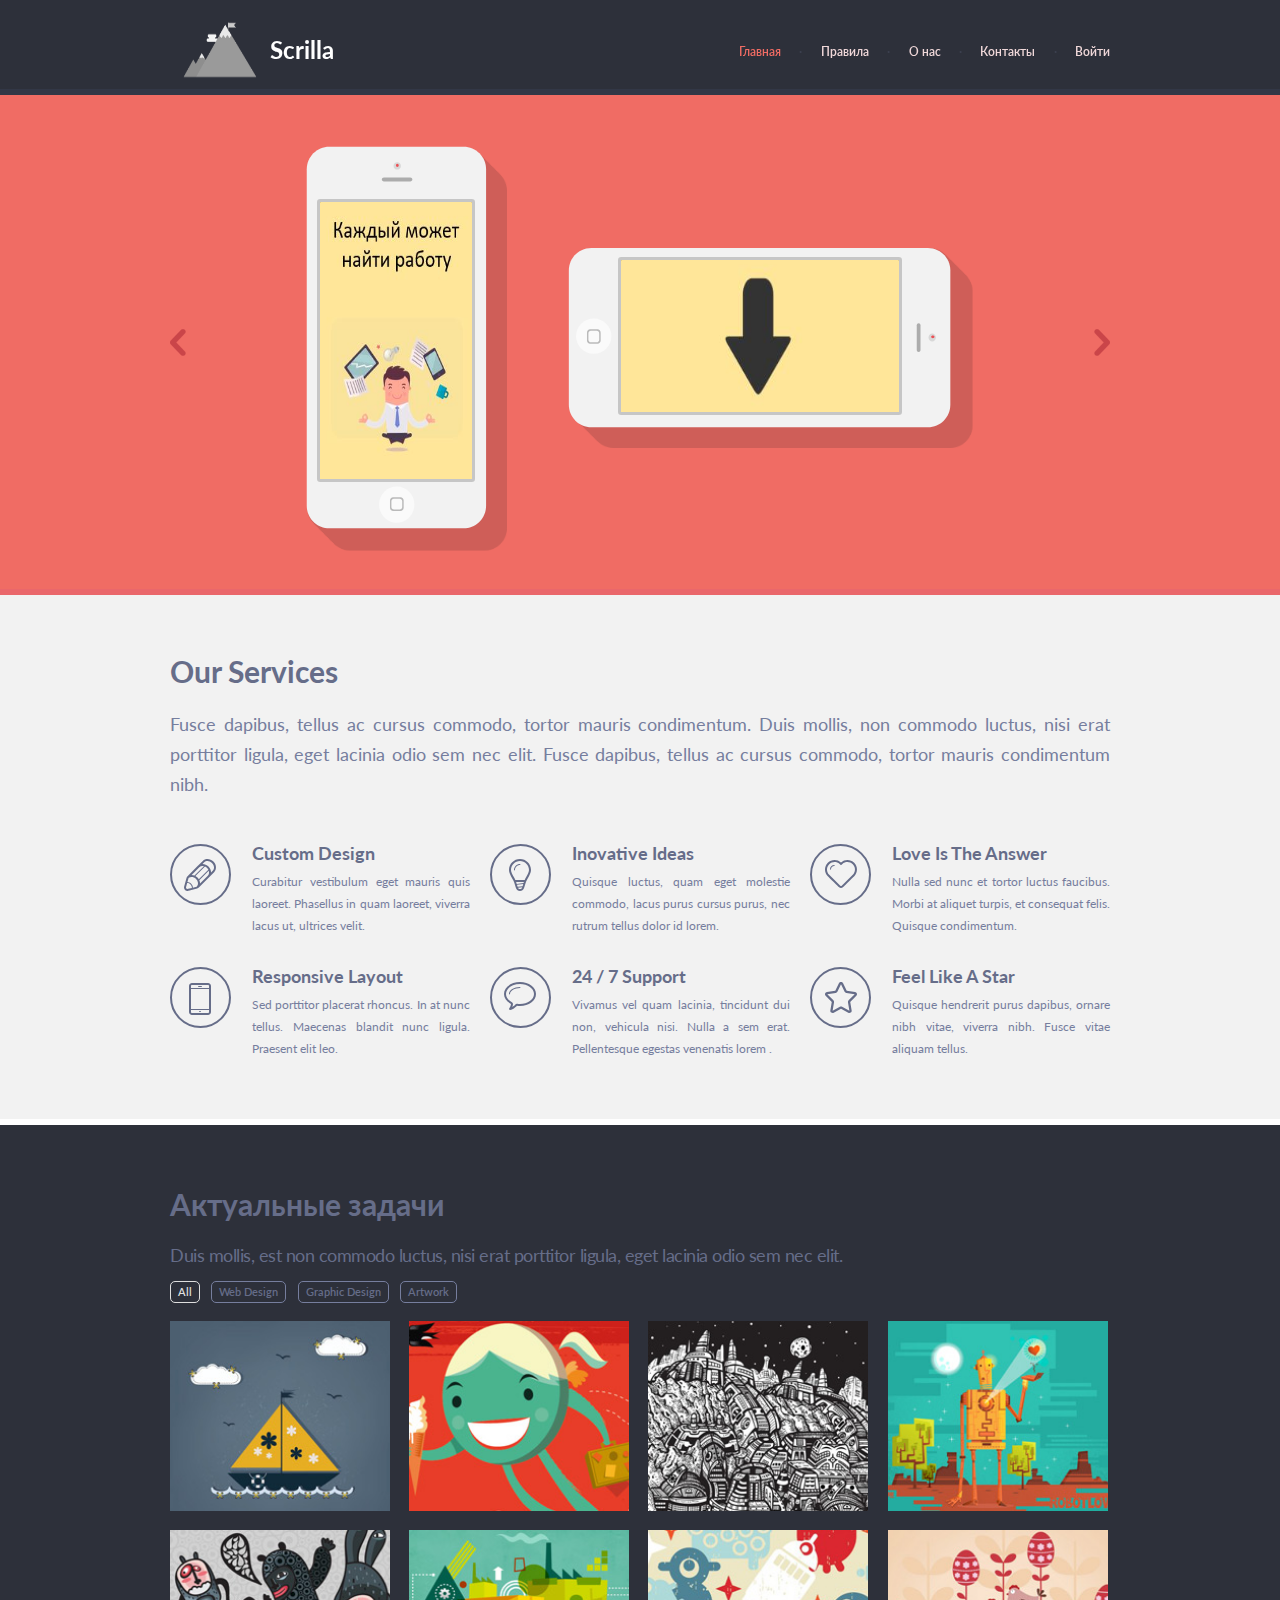
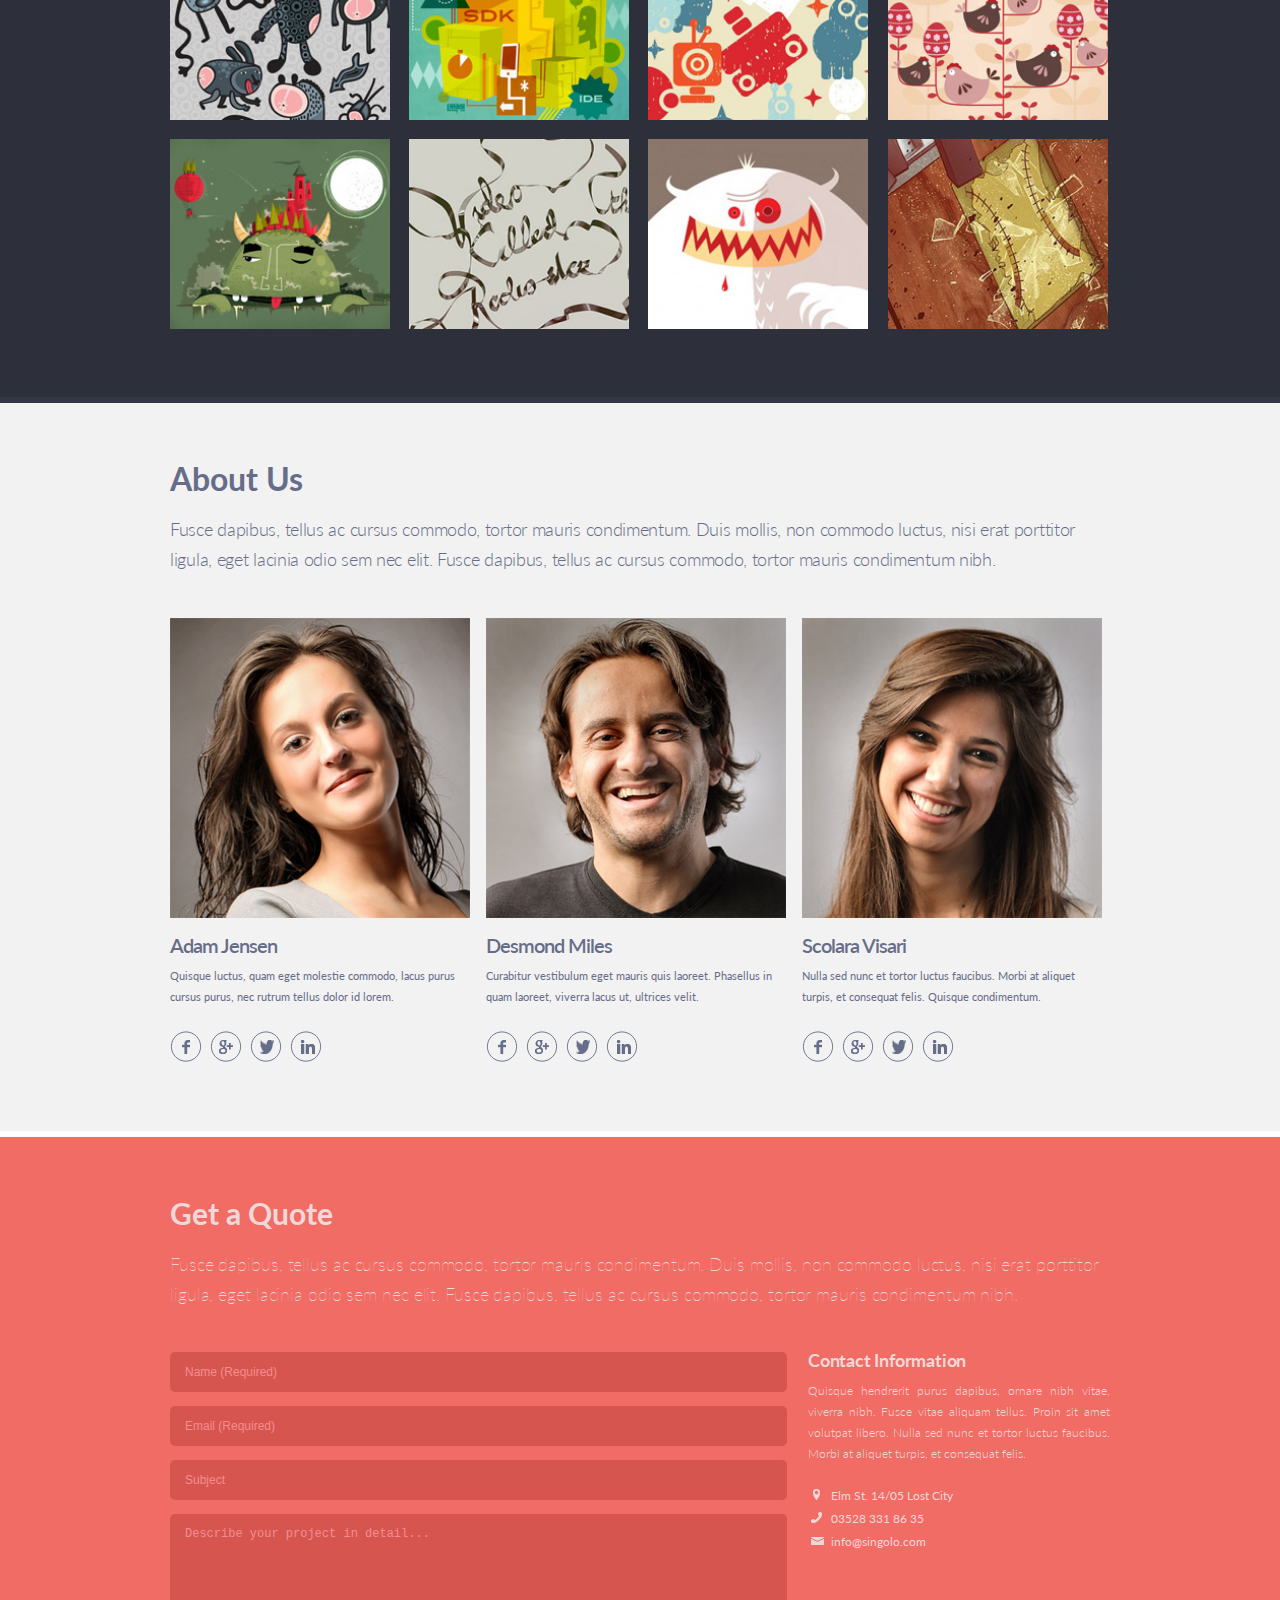
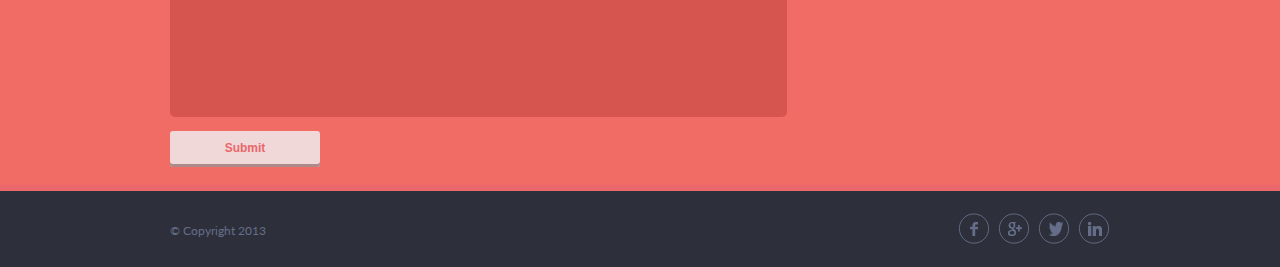
==== index.html @ ccbad665 "hooy" ====
<!DOCTYPE html>
<html lang="en">
<head>
    <meta charset="UTF-8">
    <meta name="viewport" content="width=device-width, initial-scale=1.0">
    <link rel="stylesheet" href="style.css">
    <title>Singolo</title>
</head>
<body>
    <header>
        <div class="content header">
            <div class="blur"></div>
            <button class="burger rotate"></button>
            <div class="header-elem left">
                <h1 class="h1"><img src="./assets/mountain.png" alt="mountain"><p>Scrilla</p></h1>
            </div>
            <nav id="nav" class="header-elem right">
                <a class="active hover" href="#home" title="home">Главная</a>
                <p class="dot">·</p><a class="hover" href="#services" title="services">Правила</a>
                <p class="dot">·</p><a class="hover" href="#portfolio" title="portfolio">О нас</a>
                <p class="dot">·</p><a class="hover" href="#about" title="about">Контакты</a>
                <p class="dot">·</p><a class="hover" href="#contact" title="contact">Войти</a>
            </nav>
        </div>
    </header>
    <main>
        <section class="mobiles" id="slider">
            <div id="home" class="flag_margin"></div>
            <div class="content mobiles-content"> 
                <img id="chev_l" class="chevs" src="assets/singolo1/chev_left.svg">
                <div id="slides">
                    <!-- <img src="assets/Slide-2.png" alt="slide_2" class="slide slide_2">  -->
                    <div class="slide slide_2 disable">
                        <div class="block_1">
                            <ul>
                                <li>Для тех, кто хочет быстро заработать в свободное время</li>
                                <li>Для тех, кто ищет любую возможность заработать</li>
                                <li>Для тех, кто готов выполнять простые задачи быстро и качественно</li>
                                <li> Для тех, кто хочет испытать различные профессии</li>   
                            </ul>
                            <img src="./assets/ispolintel.png" alt="ispolintel">
                        </div>
                        <div class="block_2">
                            <img src="./assets/ispolintel.png" alt="zadacha">
                            <ul>
                                <li>Для тех, кто хочет найти добросовестного помощника </li>
                                <li>Для тех, кто нуждается в квалифицированном специалисте </li>
                                <li>Для тех, кто хочет, чтобы было быстро и качественно </li>
                                <li>Для тех, кто просто решил немного полениться </li>
                            </ul>
                        </div>
                    </div>
                    <div class="slide slide_1 active_slide_l">
                        <div class="vertical">   
                            <img src="assets/singolo1/debilniki/vertical/Shadow.svg" alt="shadow" class="shadow_v">
                            <img src="assets/singolo1/debilniki/vertical/Base.svg" alt="base" class="base_v">
                            <img src="assets/singolo1/debilniki/cam/Outer Circle.svg" alt="cam_circle" class="cam_circle_v">
                            <img src="assets/singolo1/debilniki/cam/Red Dot.svg" alt="cam_dot" class="cam_dot_v">
                            <img src="assets/singolo1/debilniki/home_butt/Circle.svg" alt="home_circle" class="home_circle_v">
                            <img src="assets/singolo1/debilniki/home_butt/Square.svg" id="square_v" alt="home_square" class="home_square_v">
                            <img src="assets/singolo1/debilniki/vertical/Speaker.svg" alt="speaker" class="speaker_v">
                            <div class="screen_v">
                                <img src="assets/wallp_1.JPG" id="layer_v" alt="layer" class="layer_v">
                            </div> 
                        </div>
                        <div class="horizontal">
                            <img src="assets/singolo1/debilniki/horizontal/Shadow (1).svg" alt="shadow" class="shadow_h">
                            <img src="assets/singolo1/debilniki/horizontal/Base (1).svg" alt="base" class="base_h">
                            <img src="assets/singolo1/debilniki/cam/Outer Circle.svg" alt="cam_circle" class="cam_circle_h">
                            <img src="assets/singolo1/debilniki/cam/Red Dot.svg" alt="cam_dot" class="cam_dot_h">
                            <img src="assets/singolo1/debilniki/home_butt/Circle.svg" alt="home_circle" class="home_circle_h">
                            <img src="assets/singolo1/debilniki/home_butt/Square.svg" id="square_h" alt="home_square" class="home_square_h">
                            <img src="assets/singolo1/debilniki/horizontal/Speaker (1).svg" alt="speaker" class="speaker_h">
                            <div class="screen_h">
                                <img src="assets/wallp_2.JPG" id="layer_h" alt="layer" class="layer_h">
                            </div> 
                        </div>      
                    </div>
                </div>          
                <img id="chev_r" class="chevs" src="assets/singolo1/chev_right.svg">  
        </section>
        <section class="our_services">
            <div id="services" class="flag_margin flag_margin_services"></div>
            <div class="content our_services-content">
                <h2>Our Services</h2>
                <p class="our_services-text">Fusce dapibus, tellus ac cursus commodo, tortor mauris condimentum. Duis mollis, non commodo luctus, nisi erat porttitor ligula, eget lacinia odio sem nec elit. Fusce dapibus, tellus ac cursus commodo, tortor mauris condimentum nibh.</p>
                <div class="services">
                    <div class="services-element">
                        <div class="services--element-picture">
                            <img src="assets/singolo1/footer_elems/pen.svg" class="picture pen">
                            <img src="assets/singolo1/footer_elems/Ellipse.svg" class="ellipse_m">        
                        </div>
                        <div class="services--element-text">
                            <h3>Custom Design</h3>
                            <p>Curabitur vestibulum eget mauris quis laoreet. Phasellus in quam laoreet, viverra lacus ut, ultrices velit.</p>
                        </div>
                    </div>
                    <div class="services-element">
                        <div class="services--element-picture">
                            <img src="assets/singolo1/footer_elems/bulb.svg" class="picture bulb">
                            <img src="assets/singolo1/footer_elems/Ellipse.svg" class="ellipse_m">      
                        </div>
                        <div class="services--element-text">
                            <h3>Inovative Ideas</h3>
                            <p>Quisque luctus, quam eget molestie commodo, lacus purus cursus purus, nec rutrum tellus dolor id lorem.</p>
                        </div>
                    </div>
                    <div class="services-element">
                        <div class="services--element-picture">
                            <img src="assets/singolo1/footer_elems/heart.svg" class="picture heart"> 
                            <img src="assets/singolo1/footer_elems/Ellipse.svg" class="ellipse_m">      
                        </div>
                        <div class="services--element-text">
                            <h3>Love Is The Answer</h3>
                            <p>Nulla sed nunc et tortor luctus faucibus. Morbi at aliquet turpis, et consequat felis. Quisque condimentum.</p>
                        </div>
                    </div>
                    <div class="services-element">
                        <div class="services--element-picture">
                            <img src="assets/singolo1/footer_elems/phone.svg" class="picture phone">
                            <img src="assets/singolo1/footer_elems/Ellipse.svg" class="ellipse_m">  
                           
                        </div>
                        <div class="services--element-text">
                            <h3>Responsive Layout</h3>
                            <p>Sed porttitor placerat rhoncus. In at nunc tellus. Maecenas blandit nunc ligula. Praesent elit leo.</p>
                        </div>
                    </div>
                    <div class="services-element">
                        <div class="services--element-picture">
                            <img src="assets/singolo1/footer_elems/bubble.svg" class="picture bubble">
                            <img src="assets/singolo1/footer_elems/Ellipse.svg" class="ellipse_m">       
                        </div>
                        <div class="services--element-text">
                            <h3>24 / 7 Support</h3>
                            <p>Vivamus vel quam lacinia, tincidunt dui non, vehicula nisi. Nulla a sem erat. Pellentesque egestas venenatis lorem .</p>
                        </div>
                    </div>
                    <div class="services-element">
                        <div class="services--element-picture">
                            <img src="assets/singolo1/footer_elems/star.svg" class="picture star">
                            <img src="assets/singolo1//footer_elems/Ellipse.svg" class="ellipse_m">    
                        </div>
                        <div class="services--element-text">
                            <h3>Feel Like A Star</h3>
                            <p>Quisque hendrerit purus dapibus, ornare nibh vitae, viverra nibh. Fusce vitae aliquam tellus.</p>
                        </div>
                    </div>
                </div>
            </div>
        </section>
        <section class="portfolio">
            <div id="portfolio" class="flag_margin"></div>
            <div class="content portfolio-content">
                <h2>Актуальные задачи</h2>
                <p>Duis mollis, est non commodo luctus, nisi erat porttitor ligula, eget lacinia odio sem nec elit.</p>
                <nav id="portfolio_nav">
                    <p class=" nav_p portfolio_active">All</p>
                    <p>Web Design</p>
                    <p>Graphic Design</p>
                    <p>Artwork</p>
                </nav>
                <!-- OVER 100000000000000000000000 IQ MOVES -->
                <ul id="portfolio_pics"  class="portfolio-grid">    
                    <li class="pic_1" alt="1"></li>
                    <li class="pic_2" alt="2"></li>
                    <li class="pic_3" alt="3"></li>
                    <li class="pic_4" alt="4"></li>
                    <li class="pic_5" alt="5"></li>
                    <li class="pic_6" alt="6"></li>
                    <li class="pic_7" alt="7"></li>
                    <li class="pic_8" alt="8"></li>
                    <li class="pic_9" alt="9"></li>
                    <li class="pic_10" alt="10"></li>
                    <li class="pic_11" alt="11"></li>
                    <li class="pic_12" alt="12"></li>
                </ul> 
            </div>
        </section>
        <section class="about_us">
            <div id="about" class="flag_margin"></div>
            <div class="content about_us-content">
                <h2>About Us</h2>
                <p>Fusce dapibus, tellus ac cursus commodo, tortor mauris condimentum. Duis mollis, non commodo luctus, nisi erat porttitor ligula, eget lacinia odio sem nec elit. Fusce dapibus, tellus ac cursus commodo, tortor mauris condimentum nibh.</p>
                <div class="about_us-grid">
                    <div class="about_us--grid-element">
                        <img src="assets/singolo2/footer_pics/about_us_photos/1.png" alt="1">
                        <div class="about_us--text-element">
                            <h3>Adam Jensen</h3>
                            <p>Quisque luctus, quam eget molestie commodo, lacus purus cursus purus, nec rutrum tellus dolor id lorem.</p>
                            <div class="about_us--grid-icons">
                                <img src="assets/singolo2/footer_pics/about_us_icons/ellipse.svg" alt="ellipse" class="ellipse_as">
                                <img src="assets/singolo2/footer_pics/about_us_icons/facebook.png" alt="facebook" class="facebook_as">
        
                                <img src="assets/singolo2/footer_pics/about_us_icons/ellipse.svg" alt="ellipse" class="ellipse_as ellipse_2">
                                <img src="assets/singolo2/footer_pics/about_us_icons/google.png" alt="google" class="google_as"> 
        
                                <img src="assets/singolo2/footer_pics/about_us_icons/ellipse.svg" alt="ellipse" class="ellipse_as  ellipse_3">
                                <img src="assets/singolo2/footer_pics/about_us_icons/twitter.png" alt="twitter" class="twitter_as">
                                
                                <img src="assets/singolo2/footer_pics/about_us_icons/ellipse.svg" alt="ellipse" class="ellipse_as ellipse_4">
                                <img src="assets/singolo2/footer_pics/about_us_icons/linkedin.png" alt="linkedin" class="linkedin_as">
                            </div>
                        </div>   
                    </div>
                    <div class="about_us--grid-element">
                        <img src="assets/singolo2/footer_pics/about_us_photos/2.png" alt="2">
                        <div class="about_us--text-element">
                            <h3>Desmond Miles</h3>
                            <p>Curabitur vestibulum eget mauris quis laoreet. Phasellus in quam laoreet, viverra lacus ut, ultrices velit.</p>
                            <div class="about_us--grid-icons">
                                <img src="assets/singolo2/footer_pics/about_us_icons/ellipse.svg" alt="ellipse" class="ellipse_as">
                                <img src="assets/singolo2/footer_pics/about_us_icons/facebook.png" alt="facebook" class="facebook_as">
        
                                <img src="assets/singolo2/footer_pics/about_us_icons/ellipse.svg" alt="ellipse" class="ellipse_as ellipse_2">
                                <img src="assets/singolo2/footer_pics/about_us_icons/google.png" alt="google" class="google_as"> 
        
                                <img src="assets/singolo2/footer_pics/about_us_icons/ellipse.svg" alt="ellipse" class="ellipse_as  ellipse_3">
                                <img src="assets/singolo2/footer_pics/about_us_icons/twitter.png" alt="twitter" class="twitter_as">
                                
                                <img src="assets/singolo2/footer_pics/about_us_icons/ellipse.svg" alt="ellipse" class="ellipse_as ellipse_4">
                                <img src="assets/singolo2/footer_pics/about_us_icons/linkedin.png" alt="linkedin" class="linkedin_as">
                            </div> 
                        </div>    
                    </div>
                    <div class="about_us--grid-element">
                        <img src="assets/singolo2/footer_pics/about_us_photos/3.png" alt="3">
                        <div class="about_us--text-element">
                            <h3>Scolara Visari</h3>
                            <p>Nulla sed nunc et tortor luctus faucibus. Morbi at aliquet turpis, et consequat felis. Quisque condimentum.</p>
                            <div class="about_us--grid-icons">
                                <img src="assets/singolo2/footer_pics/about_us_icons/ellipse.svg" alt="ellipse" class="ellipse_as">
                                <img src="assets/singolo2/footer_pics/about_us_icons/facebook.png" alt="facebook" class="facebook_as">
        
                                <img src="assets/singolo2/footer_pics/about_us_icons/ellipse.svg" alt="ellipse" class="ellipse_as ellipse_2">
                                <img src="assets/singolo2/footer_pics/about_us_icons/google.png" alt="google" class="google_as"> 
        
                                <img src="assets/singolo2/footer_pics/about_us_icons/ellipse.svg" alt="ellipse" class="ellipse_as  ellipse_3">
                                <img src="assets/singolo2/footer_pics/about_us_icons/twitter.png" alt="twitter" class="twitter_as">
                                
                                <img src="assets/singolo2/footer_pics/about_us_icons/ellipse.svg" alt="ellipse" class="ellipse_as ellipse_4">
                                <img src="assets/singolo2/footer_pics/about_us_icons/linkedin.png" alt="linkedin" class="linkedin_as">
                            </div>    
                       </div>
                    </div>
                </div>
            </div>
        </section>
        <section class='quote'>
            <div id="contact" class="flag_margin"></div>
            <div class="content quote-form">
                <h2>Get a Quote</h2>
                <p>Fusce dapibus, tellus ac cursus commodo, tortor mauris condimentum. Duis mollis, non commodo luctus, nisi erat porttitor ligula, eget lacinia odio sem nec elit. Fusce dapibus, tellus ac cursus commodo, tortor mauris condimentum nibh.</p>
                <div class="quote--form-contact">
                    <form action="POST">
                        <input type="text" id="name" class="size form-element input name" name="name" placeholder="Name (Required)" required>
                        <input type="email" id="email" class=" size form-element input email" name="email" placeholder="Email (Required)" required>
                        <input type="text" id="subject" class="size form-element input" name="subject" placeholder="Subject">
                        <textarea id="describe" name="message" class=" size form-element textarea" placeholder="Describe your project in detail..." cols="30" rows="13"></textarea>
                        <input id="button" type="submit" class="form-element button" value="Submit">
                    </form>
                    <div class="contact">
                        <h3>Contact Information</h3>
                        <p>Quisque hendrerit purus dapibus, ornare nibh vitae, viverra nibh. Fusce vitae aliquam tellus. Proin sit amet volutpat libero. Nulla sed nunc et tortor luctus faucibus. Morbi at aliquet turpis, et consequat felis.</p>
                        <div class="location_q">
                            <img src="assets/singolo3/location.png" alt="location" class="ico-location">
                            <p>Elm St. 14/05 Lost City </p>
                        </div>
                         <div class="phone_q">
                            <img src="assets/singolo3/phone.png" alt="phone" class="ico-phone">
                            <a class="phone_q" href="tel:035283318635">03528 331 86 35</a>
                        </div>
                        <div class="mail_q">
                            <img src="assets/singolo3/mail.png" alt="mail" class="ico-mail">
                            <a class="mail_q" href="mailto:info@singolo.com">info@singolo.com</a>
                        </div>
                    </div>
                </div> 
            </div>
            <div id="message-block" class="hidden">
                <div id=message>
                    <p>The letter was sent</p>
                    <br>
                    <p class="left">Subject:<span id="subjectResult"></span></p>
                    <br>
                    <p class="left">Description:<span id="descriptionResult"></span></p>
                    <br>
                    <button id="close-button">OK</button>
                </div>
            </div>
        </section> 
    </main>
    <footer class="footer">
        <div class="content footer-icons">
            <p class="copyright">&copy; Copyright 2013</p>
            <div class="footer--icons-right">
                <img src="assets/singolo2/footer_pics/about_us_icons/ellipse.svg" alt="ellipse" class="ellipse">
                <img src="assets/singolo2/footer_pics/about_us_icons/facebook.png" alt="facebook" class="facebook">

                <img src="assets/singolo2/footer_pics/about_us_icons/ellipse.svg" alt="ellipse" class="ellipse ellipse_2">
                <img src="assets/singolo2/footer_pics/about_us_icons/google.png" alt="google" class="google"> 

                <img src="assets/singolo2/footer_pics/about_us_icons/ellipse.svg" alt="ellipse" class="ellipse  ellipse_3">
                <img src="assets/singolo2/footer_pics/about_us_icons/twitter.png" alt="twitter" class="twitter">
                
                <img src="assets/singolo2/footer_pics/about_us_icons/ellipse.svg" alt="ellipse" class="ellipse ellipse_4">
                <img src="assets/singolo2/footer_pics/about_us_icons/linkedin.png" alt="linkedin" class="linkedin">
            </div>
        </div>
    </footer>
    <script src="./script.js"></script>
</body>
</html>
---- style.css ----
/*
*** NEDED FONTS NOT FOUND ***
*** @import url(/assets/fonts/fonts.css);
***
*/

@import url("https://fonts.googleapis.com/css?family=Lato&display=swap");

html {
  font-family: "Lato", sans-serif;
  cursor: default;
  scroll-behavior: smooth;
  overflow-x: hidden;
}
body,
p,
main,
footer,
h1,
h2,
h3,
ul {
  padding: 0;
  margin: 0;
}
body {
  background-color: rgb(45, 48, 58);
}
.flag_margin {
  position: absolute;
  margin-top: -89px;
}
.flag_margin_services {
  position: absolute;
  margin-top: -155px;
}
/*
*
*** 1020 width - 40*2 paddings = 940 ***
************ 1020px block **************
*
*/

.content {
  width: 87.05vw;
  max-width: 940px;
  margin: 0 auto;
  padding: 0 40px 0 40px;
}

/*
*
*** SINGOLO 1 ***
*** HEADER ***
*
*/

header {
  width: 100vw;
  display: flex;
  height: 89px;
  background-color: rgba(45, 48, 58, 0.753);
  align-items: center;

  left: 50%;
  transform: translate(-50%);

  position: fixed;
  top: 0;
  z-index: 5;
  backdrop-filter: blur(5px);
}
.header {
  display: flex;
  justify-content: space-between;
}

.header-elem {
  display: inline-flex;
  color: #ffffff;
}
.after_singolo {
  color: #f06c64;
}
.left {
  z-index: 10;
}
.left > h1 {
  display: inline-flex;
  transition: margin-left 0.6s;
  font-size: 1.505rem;
  font-weight: 700;
}
.h1 > p {
  margin-top: 30px;
}
.h1 > img {
  width: 100px;
  height: 80px;
}
.right > a {
  padding: 0;
}
.right {
  font-size: 0.75rem;
  margin-top: 13px;
  width: 371px;
  font-weight: 600;
  display: flex;
  align-items: center;
  justify-content: space-between;
}
.hover:hover {
  color: #f06c64;
}
.active {
  color: #f06c64;
}

.dot {
  color: #3c404f;
}
#slides > .slide_2 {
  margin-top: -20vw;
  max-width: 840px;
  width: 55vw;
  display: inline-flex;
  align-items: center;
  justify-content: space-between;
}
.block_1 > img {
  border: 2px solid rgb(145, 145, 0);
  border-radius: 5px;
  z-index: 11111;
  cursor: pointer;
  margin-top: 20px;
  width: 15vw;
  height: 15vw;
}
.block_1 > ul > li {
  margin: 10px;
  font-size: 1vw;
  font-weight: 700;
}
.block_2 > ul > li {
  margin: 10px;
  font-size: 1vw;
  font-weight: 700;
}

.block_2 > img {
  border: 2px solid rgb(145, 145, 0);
  border-radius: 5px;
  z-index: 11111;
  cursor: pointer;
  margin-left: 11vw;
  width: 15vw;
  height: 15vw;
}
.block_1 > img:hover {
  opacity: 0.8;
}
.block_2 > img:hover {
  opacity: 0.8;
}
.block_1 > img:active {
  opacity: 0.65;
}
.block_2 > img:active {
  opacity: 0.65;
}
/*
*
*** SLIDER ***
*
*/
.slide_1 {
  display: inline-flex;
  justify-content: space-between;
  margin-top: 1.3vw;
}
.slide {
  opacity: 0;
}
#slides > .disable {
  display: none;
}
.slide > .horizontal {
  margin-top: 7.85vw;
}

.active_slide_l {
  opacity: 1;

  transition: 1.2s;
  animation: show 1s 1s;
  animation-fill-mode: forwards;

  animation: 0.5s left ease-in-out;
}
.active_slide_r {
  opacity: 1;

  transition: 1.2s;
  animation: show 1s 1s;
  animation-fill-mode: forwards;

  animation: 0.5s right ease-in-out;
}
@keyframes show {
  0% {
    opacity: 0;
  }
  100% {
    opacity: 1;
  }
}
@keyframes right {
  from {
    margin-left: -100vw;
  }
  to {
    margin-left: 0;
  }
}
@keyframes left {
  from {
    margin-left: 100vw;
  }
  to {
    margin-left: 0;
  }
}
/*
*
*** MOBILES ***
*
*/
.slide_2 {
  max-width: 1020px;
  margin-top: -1.5vw;

  left: 50%;
  transform: translate(-50%);

  height: 37vw;

  position: absolute;
}
.mobiles {
  overflow: hidden;
  margin-top: 89px;
  display: flex;
  height: 38.6vw;
  background-color: #f06c64;
  border-top: 6px solid #323746;
  border-bottom: 6px solid #ea676b;
}
.mobiles > .content {
  padding: 0 4vw 0 4vw;
}
.mobiles-content {
  display: flex;
  justify-content: space-between;
  align-items: center;
}
.chevs {
  z-index: 2;
}
.chevs:hover {
  filter: opacity(80%);
  cursor: pointer;
}
.vertical {
  position: relative;
  width: 20.565vw;
  height: 31.48vw;
}
.horizontal {
  position: relative;
  width: 31.48vw;
  height: 16.65vw;
}

.vertical > img {
  position: absolute;
}
.horizontal > img {
  position: absolute;
}
.none {
  transition: 0.5s;
  opacity: 0;
}
/*
*
*** VERTICAL MOBILE ELEMS ***
*
*/
.screen_v {
  background-color: black;
}
#square_v,
#square_h {
  cursor: pointer;
}
.shadow_v {
  width: 15.62vw;
  height: 31.5vw;
  z-index: 1;
}
.base_v {
  width: 14.2vw;
  height: 30vw;

  z-index: 2;
  overflow: hidden;

  margin-left: -2px;
  margin-top: -1px;
}
.layer_v {
  position: absolute;

  width: 22vw;
  height: 33vw;

  margin: -7.7vw 0 0 -5vw;
  transition: 0.5s;
}
.screen_v {
  z-index: 3;
  overflow: hidden;

  position: absolute;

  width: 11.9vw;
  height: 21.7vw;

  margin: 4vw 0 0 0.75vw;

  border: 0.25vw solid #c6c6c6;
  border-radius: 0.25vw;
}
.cam_circle_v {
  width: 0.8vw;
  height: 0.8vw;
  z-index: 3;
  margin: 1.05vw 0 0 6.65vw;
}
.cam_dot_v {
  width: 0.45vw;
  height: 0.45vw;
  z-index: 4;
  margin: 1.15vw 0 0 6.85vw;
}
.speaker_v {
  width: 4vw;
  height: 0.6vw;
  z-index: 3;
  margin: 2.2vw 0 0 5.1vw;
}
.home_circle_v {
  width: 3vw;
  height: 3vw;
  z-index: 3;
  margin: 26.4vw 0 0 5.55vw;
}
.home_square_v {
  width: 1.26vw;
  height: 1.26vw;
  z-index: 3;
  margin: 27.2vw 0 0 6.4vw;
}

/*
*
*** HORIZONTAL MOBILE ELEMS ***
*
*/
.screen_h {
  background-color: black;
}
.shadow_h {
  width: 31.5vw;
  height: 15.62vw;

  z-index: 1;
}
.base_h {
  width: 30vw;
  height: 14.2vw;

  z-index: 2;
  overflow: hidden;

  margin-left: -2px;
  margin-top: -1px;
}
.layer_h {
  width: 30vw;
  height: 18vw;

  position: absolute;
  margin: -3.3vw 0 0 -3.7vw;
  transition: 0.5s;
}
.screen_h {
  z-index: 3;
  overflow: hidden;
  position: absolute;

  width: 21.7vw;
  height: 11.9vw;

  margin: 0.7vw 0 0 3.75vw;

  border: 0.25vw solid #c6c6c6;
  border-radius: 0.25vw;
}
.cam_circle_h {
  width: 0.8vw;
  height: 0.8vw;
  z-index: 3;
  margin: 6.6vw 0 0 27.9vw;
}
.cam_dot_h {
  width: 0.45vw;
  height: 0.45vw;
  z-index: 4;
  margin: 6.7vw 0 0 28.1vw;
}
.speaker_h {
  z-index: 3;

  width: 0.5vw;
  height: 2.5vw;

  margin: 5.8vw 0 0 27vw;
}
.home_circle_h {
  width: 3vw;
  height: 3vw;
  z-index: 3;
  margin: 5.4vw 0 0 0.35vw;
}
.home_square_h {
  width: 1.26vw;
  height: 1.26vw;
  z-index: 3;
  margin: 6.3vw 0 0 1.23vw;
}
/*
*
*** OUR SERVICES ***
*
*/

.our_services {
  display: flex;

  min-height: 427px;
  background-color: #f2f2f2;
  border-bottom: 6px solid #ffffff;
  padding-top: 67px;
}
.our_services-text {
  color: #666d89;
  text-align: justify;
  font-size: 1.125rem;
  padding-top: 29px;
  line-height: 30px;
  color: #767e9e;
}

.our_services-content h2,
.our_services-content h3 {
  color: #666d89;
  font-weight: bold;
  font-size: 1.875rem;
  line-height: 18px;
}

/*
*
*** OUR SERVICES ***
*
*/

.services {
  display: grid;
  grid-template-columns: repeat(3, 320px);
  grid-template-rows: repeat(2, auto);
  margin: 45px 0 29px 0;
}

.services-element {
  display: inline-flex;
}
.picture {
  position: absolute;
  margin-top: 14px;
}
.services--element-text {
  margin: 0 20px 0 20px;
  text-align: left;
}
.services--element-text > h3 {
  font-size: 1.125rem;
}
.services--element-text > p {
  text-align: justify;
  font-size: 0.75rem;
  font-weight: 400;
  line-height: 22px;
  color: #767e9e;
  margin: 9px 0 30px 0;
}

/*
*
*** OUR SERVICES PICTURES CENTER ***
*
*/

.pen,
.heart,
.bubble,
.star {
  margin-left: 13px;
}
.bulb,
.phone {
  margin-left: 17px;
}
/*
*
*** SINGOLO 2 ***
*** PORTFOLIO ***
*
*/
.portfolio {
  display: flex;
  background-color: #2d303a;
  color: #666d89;
  border-bottom: 6px solid #323746;
}

.portfolio-content > h2 {
  font-size: 1.85rem;
  line-height: 1.125rem;
  font-weight: 700;

  margin-top: 71px;
}
.portfolio-content > p {
  letter-spacing: -0.5px;
  font-size: 1.135rem;
  margin-top: 30px;
}

.portfolio-content > nav {
  display: inline-flex;
  margin-top: 15px;
  width: 287px;
  justify-content: space-between;
}
.portfolio-content > nav > p {
  font-size: 0.7rem;
  font-weight: 600;
  line-height: 6px;

  padding: 7px;
  border: 1px solid #767e9e;
  border-radius: 5px;

  cursor: pointer;
}
.portfolio-content nav > p:hover {
  color: #dedede;
  border-color: #dedede;
}
.portfolio-content > nav > .portfolio_active {
  color: #dedede;
  border-color: #dedede;
}
.border_portfolio {
  outline: 5px solid #f06c64;
}
.portfolio_pics > li {
  cursor: pointer;
}
/*
*
*** OVER 1000000 IQ MOVES ***
*
*/
.portfolio-grid {
  margin-bottom: 5.3vw;
}
.portfolio-grid > li {
  list-style: none;

  max-width: 220px;
  max-height: 190px;

  background-size: cover;
}
.pic_1 {
  background-image: url(./assets/singolo2/header_pics/portfolio-1.jpg);
}
.pic_2 {
  background-image: url(./assets/singolo2/header_pics/portfolio-2.jpg);
}
.pic_3 {
  background-image: url(./assets/singolo2/header_pics/portfolio-3.jpg);
}
.pic_4 {
  background-image: url(./assets/singolo2/header_pics/portfolio-4.jpg);
}
.pic_5 {
  background-image: url(./assets/singolo2/header_pics/portfolio-5.jpg);
}
.pic_6 {
  background-image: url(./assets/singolo2/header_pics/portfolio-6.jpg);
}
.pic_7 {
  background-image: url(./assets/singolo2/header_pics/portfolio-7.jpg);
}
.pic_8 {
  background-image: url(./assets/singolo2/header_pics/portfolio-8.jpg);
}
.pic_9 {
  background-image: url(./assets/singolo2/header_pics/portfolio-9.jpg);
}
.pic_10 {
  background-image: url(./assets/singolo2/header_pics/portfolio-10.jpg);
}
.pic_11 {
  background-image: url(./assets/singolo2/header_pics/portfolio-11.jpg);
}
.pic_12 {
  background-image: url(./assets/singolo2/header_pics/portfolio-12.jpg);
}
/*
*
*** PORTFOLIO GRID ***
*
*/

.portfolio-grid {
  margin-top: 18px;

  display: grid;
  grid-template-columns: repeat(4, 220px);
  grid-template-rows: repeat(3, 190px);

  grid-gap: 1.5vw;
}
.portfolio-grid {
  cursor: pointer;
}
/*
*
*** ABOUT US ***
*
*/
.about_us {
  display: flex;
  border-bottom: 6px solid #ffffff;

  background-color: #f2f2f2;
  min-height: 728px;
  color: #666d89;
}
.about_us-content > h2 {
  font-size: 2rem;
  font-weight: 700;

  margin-top: 56px;
}
.about_us-content > p {
  font-size: 1.125rem;
  margin-top: 16px;
  line-height: 30px;
  letter-spacing: -0.3px;
  font-weight: 300;
}
/*
*
*** ABOUT US GRID ***
*
*/
.about_us-grid {
  max-width: 940px;
  display: grid;

  grid-template-columns: repeat(3, 300px);
  grid-column-gap: 16px;

  margin-top: 44px;
}
.about_us--grid-element > img {
  max-width: 300px;
  width: 27.6vw;
}
.about_us--text-element {
  max-width: 300px;
}
.about_us--text-element > h3 {
  font-size: 1.24rem;
  font-weight: 600;
  letter-spacing: -1px;
  margin-top: 12px;
}
.about_us--text-element > p {
  font-size: 0.7rem;
  font-weight: 400;
  line-height: 21px;

  margin-top: 8px;
}
.about_us--grid-icons {
  width: 153px;

  display: inline-flex;
  justify-content: space-between;

  margin-top: 24px;
}
.about_us--grid-icons > .ellipse_as:hover {
  opacity: 0.2;
  border-radius: 50%;
  background-color: #2d303a;
  filter: blur(5px);
}
/*
*
*** ABOUT US ICONS PADDINGS ***
*
*/
.facebook_as {
  padding: 9px 12px 9px 12px;
}
.google_as,
.linkedin_as {
  padding: 9px 8px 9px 8px;
}
.twitter_as {
  padding: 9px 10px 9px 10px;
}
/*
*
*** ABOUT US ELLiPSES **
*
*/
.ellipse_as {
  position: absolute;
  width: 32px;
  height: 32px;
}
.ellipse_2 {
  margin-left: 40px;
}
.ellipse_3 {
  margin-left: 80px;
}
.ellipse_4 {
  margin-left: 120px;
}

/*
*
*** QUOTE ***
*
*/

.quote {
  display: flex;

  background-color: #f06c64;
  height: 648px;

  border-bottom: 6px solid #ea676b;
}
.quote-form {
  margin-top: 19px;
}
.quote-form > h2 {
  margin: 39px 0 18px 0;

  font-size: 1.9rem;
  font-weight: bold;

  color: #f0d8d9;
}
.quote-form > p {
  letter-spacing: -0.1px;
  font: 100 18px/30px "Lato", "Arial", sans-serif;
  color: #f0d8d9;
}
.quote--form-contact {
  display: inline-flex;
  margin-top: 29px;
}
.form-element {
  display: block;
  margin-top: 14px;

  font-size: 0.75rem;
  padding-left: 15px;

  color: #f0d8d9;
  border: none;

  max-width: 600px;
  width: 83vw;
  border-radius: 5px;
  background-color: #d6564f;
}
::placeholder {
  color: #f48c8f;
}
.input {
  height: 38px;
}
input:focus:invalid,
input:focus:invalid {
  background-color: rgba(255, 0, 0, 0.1);
}
.textarea {
  padding-top: 13px;
  resize: none;
  height: 188px;
}
.button {
  cursor: pointer;
  text-align: center;
  font-weight: 700;
  color: #ea676b;
  text-decoration: none;
  padding: 0.8em 1em calc(0.8em + 3px);
  border-radius: 3px;
  background: rgb(240, 216, 217);
  box-shadow: 0 -3px rgb(173, 137, 138) inset;
  transition: 0.2s;

  width: 150px;
}
.button:hover {
  background: rgb(255, 243, 243);
}
.button:active {
  background: rgb(192, 192, 192);
}
.contact {
  margin: 11px 0 0 21px;
}
.contact > h3 {
  color: #f0d8d9;
  font-weight: bold;
  font-size: 1.125rem;
  letter-spacing: -0.2px;
}
.contact > p {
  margin: 9px 0 20px 0;

  color: #f0d8d9;
  font: 300 12px/21px "Lato", "Arial", sans-serif;

  text-align: justify;
}
.contact > div > * {
  display: inline-flex;
  line-height: 22px;
}
.contact > div > p,
a {
  text-decoration: none;
  padding-left: 23px;
  font-size: 0.75rem;
  color: #f0d8d9;
}
.contact > div > img {
  position: absolute;
}
.ico-location {
  margin: 5px 0 0 5px;
}
.ico-phone {
  margin: 5px 0 0 3px;
}
.ico-mail {
  margin: 7px 0 0 3px;
}
/*
*
*** FOOTER ***
*
*/
.footer {
  display: flex;

  background-color: #2d303a;
  height: 76px;
}
.footer-icons {
  align-items: center;
  display: inline-flex;
  justify-content: space-between;
}
.footer--icons-right {
  display: flex;
  width: 152px;
  justify-content: space-between;
}
.footer-icons > p {
  margin-top: 2px;
  color: #666d89;
  font-size: 0.75rem;
}
.footer-icons > .ellipse:hover {
  opacity: 0.2;
  border-radius: 50%;
  background-color: #2d303a;
  filter: blur(5px);
}
.ellipse {
  position: absolute;
  width: 32px;
  height: 32px;
}
.ellipse_2 {
  margin-left: 40px;
}
.ellipse_3 {
  margin-left: 80px;
}
.ellipse_4 {
  margin-left: 120px;
}
.facebook {
  padding: 9px 12px 9px 12px;
}
.google,
.linkedin {
  padding: 9px 8px 9px 0px;
}
.twitter {
  padding: 9px 7px 9px 0px;
}
.footer--icons-right > .ellipse:hover {
  opacity: 0.1;
  border-radius: 50%;
  background-color: #f0d8d9;
  filter: blur(4px);
}
/*
*
*** MODALS ***
*
*/

#message-block {
  display: flex;

  align-items: center;
  justify-content: center;

  z-index: 5;

  position: fixed;
  width: 100vw;
  height: 100vh;
  top: 0;
  left: 0;
  background: rgba(45, 48, 58, 0.4);
}
#message-block.hidden {
  display: none;
}
#message {
  position: absolute;

  border: 3px solid rgba(80, 96, 145, 0.7);
  border-radius: 5px;
  padding: 7px;

  background-color: rgb(255, 255, 255, 0.2);
  backdrop-filter: blur(7px);

  font-size: 1.3rem;
  color: white;

  text-align: center;
  text-overflow: ellipsis;
}
#message > .left {
  text-align: left;
}
.burger {
  display: none;
  z-index: 10;
  margin-left: -20px;
  top: 50%;
  background-color: transparent;
  width: 20px;
  height: 25px;
  background-image: url(assets/Burger-menu-icon.png);
  outline: none;
  border: none;
  background-size: cover;
  position: absolute;
  transform: rotate(90deg) translate(-50%);
  transition: transform 0.6s;
}
.rotate {
  transform: translate(0, -40%);
}
.blur {
  display: none;
  z-index: 9;
  position: absolute;
  height: 100vh;
  width: 100vw;
  background: rgba(45, 48, 58, 0.4);
}
.to_left {
  margin-left: -120px;
}
.to_right {
  background: #2d303a;
  box-shadow: 0px -40px 20px rgba(0, 0, 0, 0.4);
  margin-top: 0;
  top: 0;
  left: 0;
  width: 75%;
  margin-left: -2vw;
}
.to_right > a {
  position: absolute;
  top: 30%;
  left: 20%;
  z-index: 10;
  font-size: 24px;
}
.to_right > .services {
  margin-top: 40px;
}
.to_right > .portfolio {
  text-decoration: none;
  margin-top: 80px;
}
.to_right > .about {
  margin-top: 120px;
}
.to_right > .contact {
  margin-left: 0;
  margin-top: 160px;
}
.to_right > .dot {
  display: none;
}
.nav_transform {
  height: 100vh;
  position: absolute;
}
/*
*
*** media ***
*
*/
@media (max-width: 980px) {
  .about_us-grid {
    grid-template-columns: repeat(3, 27.8vw);
  }
  .services {
    grid-template-columns: repeat(2, 43.5vw);
    grid-template-rows: repeat(3, auto);
  }
  .portfolio-grid {
    grid-gap: 3vw;
    grid-template-columns: repeat(3, calc(81vw / 3));
    grid-template-rows: repeat(4, calc(93vw / 4));
  }
  .portfolio-grid > li {
    width: 27vw;
    height: 23vw;
  }
  .quote--form-contact {
    display: block;
  }
  .quote {
    height: 850px;
  }
  .quote--form-contact > div {
    margin-left: 0;
  }
}
@media (max-width: 768px) {
  .mobiles {
    min-height: 448px;
  }
  #slides {
    transform: scale(1.45);
  }
}
@media (max-width: 660px) {
  .right {
    display: none;
  }
  .contact {
    width: 80vw;
  }
  .form-element {
    width: 76vw;
  }
  .quote {
    height: 920px;
  }
  .services {
    grid-template-columns: repeat(1, 74.5vw);
    grid-template-rows: repeat(6, auto);
  }
  .about_us-grid {
    grid-template-columns: repeat(1, 77.8vw);
    margin-bottom: 20px;
  }
  .about_us--grid-element {
    margin-bottom: 15px;
  }
  .about_us--grid-element > img {
    max-width: 86.8vw;
    width: 78.8vw;
  }
  .mobiles {
    min-height: 358px;
  }
  #slides {
    transform: scale(1.25);
  }
  .left > h1 {
    font-size: 1.2rem;
  }
  .burger {
    display: block;
  }
  .left {
    position: absolute;

    left: 50%;
    top: 50%;

    transform: translate(-50%, -50%);
  }
  .portfolio-grid {
    grid-gap: 3vw;
    grid-template-columns: repeat(2, calc(78vw / 2));
    grid-template-rows: repeat(4, calc(136vw / 4));
  }
  .portfolio-grid > li {
    width: 38.5vw;
    height: 34vw;
  }
}
@media (max-width: 550px) {
  .form-element {
    width: 75vw;
  }
  .quote {
    height: 1020px;
  }
  .portfolio-grid {
    grid-gap: 3vw;
    grid-template-columns: repeat(2, calc(73.8vw / 2));
    grid-template-rows: repeat(4, calc(132vw / 4));
  }
  .portfolio-grid > li {
    width: 38vw;
    height: 34vw;
  }
  .mobiles {
    min-height: 220px;
  }
  .screen_v {
    margin: 4vw 0 0 0.5vw;
  }
  .screen_h {
    margin: 0.65vw 0 0 3.75vw;
  }
  .quote > .content {
    width: 78.5vw;
  }
}
@media (max-width: 370px) {
  .about_us-grid {
    grid-template-columns: repeat(1, 83vw);
    margin-bottom: 20px;
  }
  .about_us--grid-element > img {
    max-width: 86.8vw;
    width: 84vw;
  }
  .quote > .content {
    width: 80.7vw;
  }
  .form-element {
    width: 76vw;
  }
  #button {
    width: 80.5vw;
  }
  .content {
    padding: 0 30px 0 30px;
  }
  .portfolio-content > nav {
    margin-left: -14px;
    transform: scale(0.9);
  }
  .portfolio-grid {
    grid-gap: 3vw;
    grid-template-columns: repeat(2, calc(80vw / 2));
    grid-template-rows: repeat(4, calc(132vw / 4));
  }
  .portfolio-grid > li {
    width: 41vw;
    height: 33vw;
  }
  .screen_v {
    margin: 4vw 0 0 0.45vw;
  }
  .screen_h {
    margin: 0.6 0 0 3.75vw;
  }
  .copyright {
    display: none;
  }
  .footer--icons-right {
    position: absolute;
    left: 50%;
    transform: translate(-50%);
  }
}
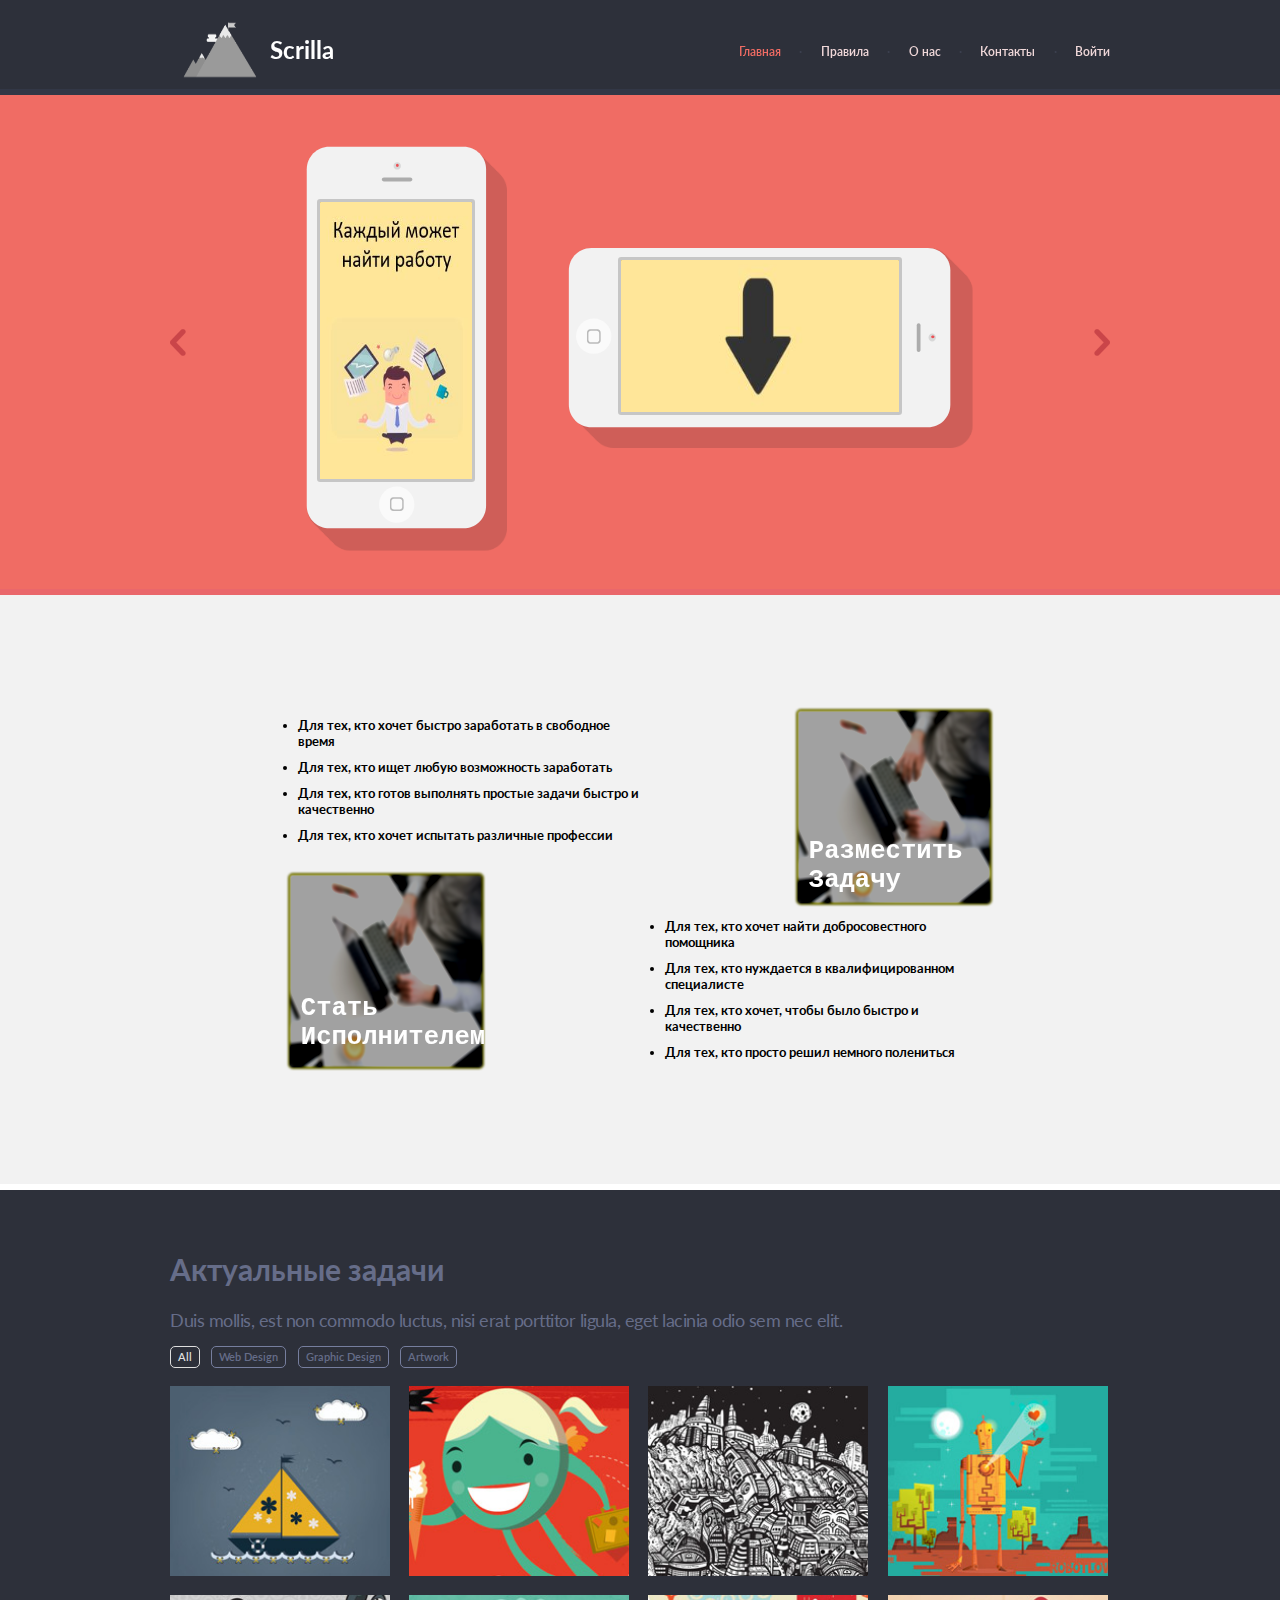
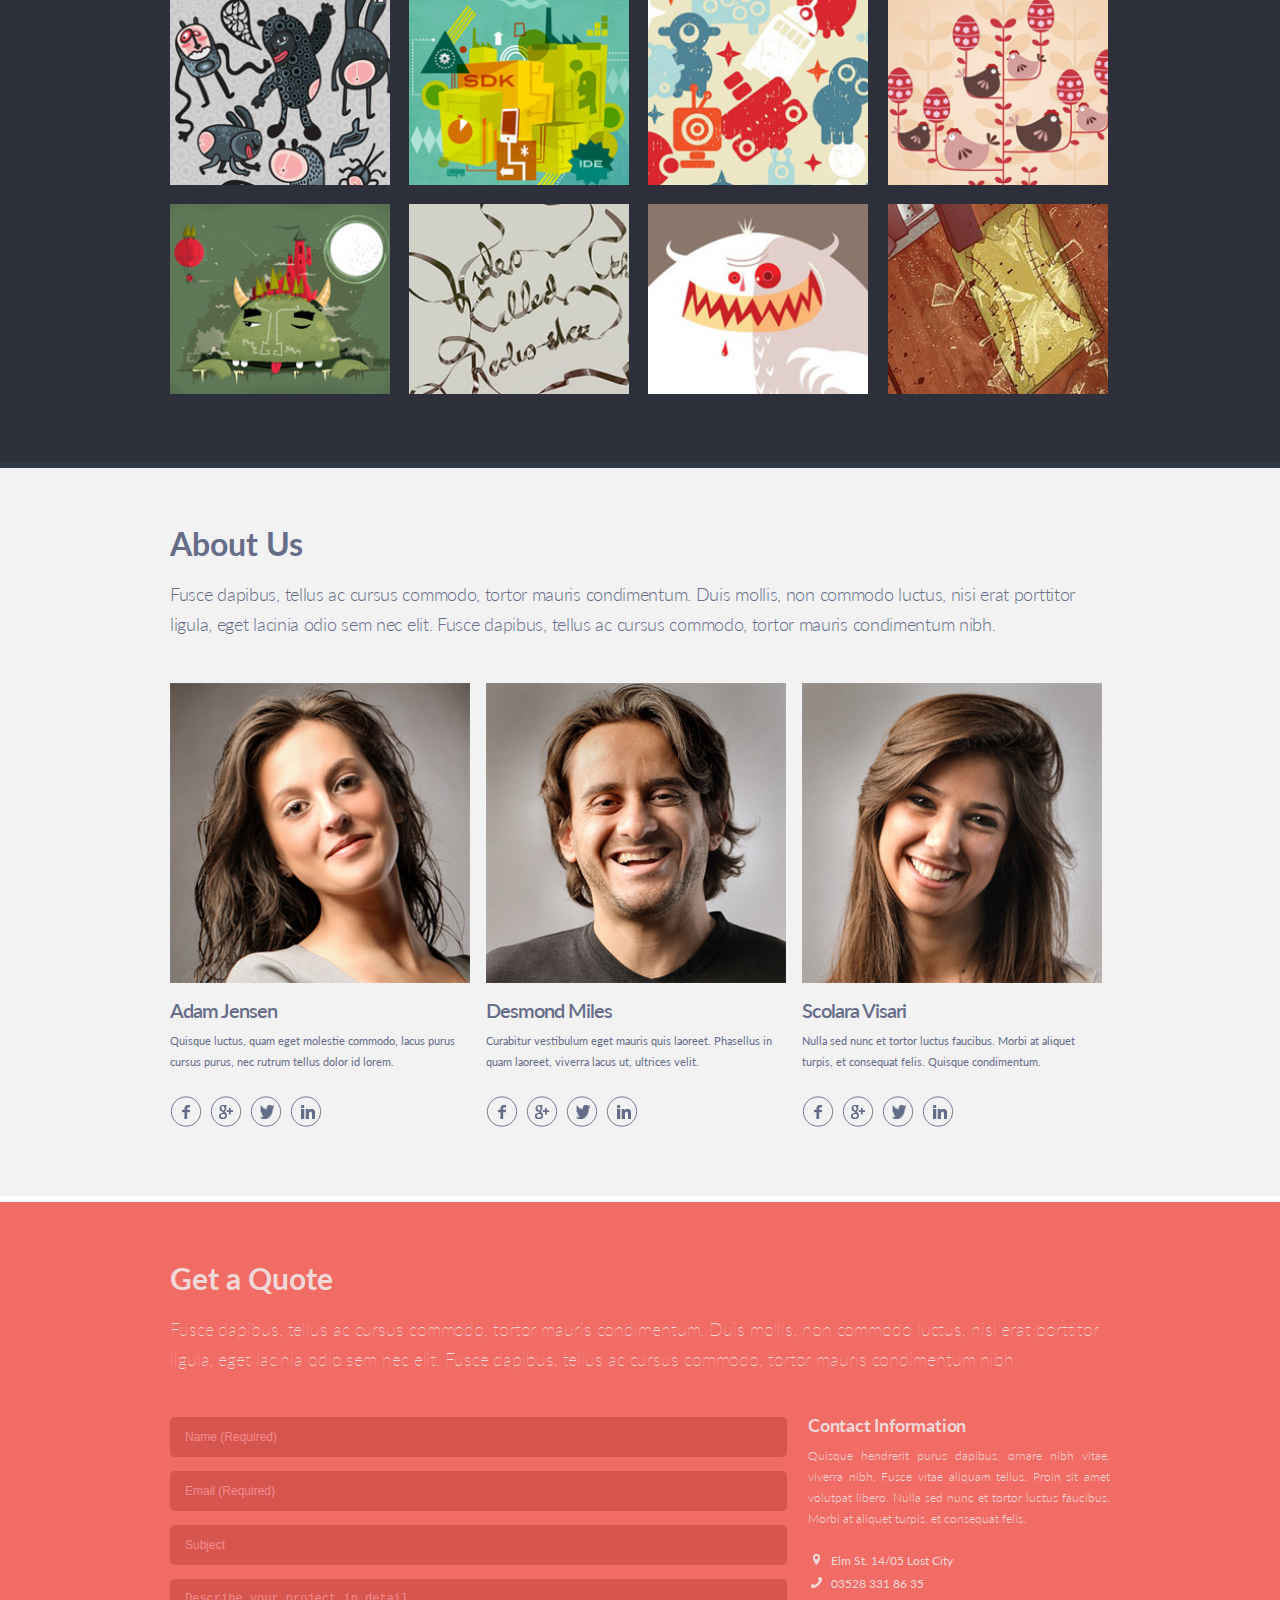
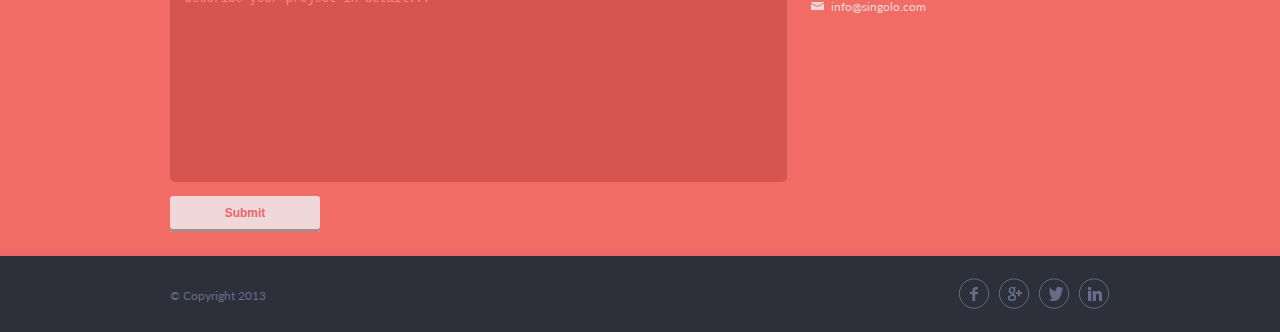
==== commit e9d99b36: "feat: add support pic replace slides" ====
--- a/index.html
+++ b/index.html
@@ -31,24 +31,8 @@
                 <div id="slides">
                     <!-- <img src="assets/Slide-2.png" alt="slide_2" class="slide slide_2">  -->
                     <div class="slide slide_2 disable">
-                        <div class="block_1">
-                            <ul>
-                                <li>Для тех, кто хочет быстро заработать в свободное время</li>
-                                <li>Для тех, кто ищет любую возможность заработать</li>
-                                <li>Для тех, кто готов выполнять простые задачи быстро и качественно</li>
-                                <li> Для тех, кто хочет испытать различные профессии</li>   
-                            </ul>
-                            <img src="./assets/ispolintel.png" alt="ispolintel">
-                        </div>
-                        <div class="block_2">
-                            <img src="./assets/ispolintel.png" alt="zadacha">
-                            <ul>
-                                <li>Для тех, кто хочет найти добросовестного помощника </li>
-                                <li>Для тех, кто нуждается в квалифицированном специалисте </li>
-                                <li>Для тех, кто хочет, чтобы было быстро и качественно </li>
-                                <li>Для тех, кто просто решил немного полениться </li>
-                            </ul>
-                        </div>
+                        <p>"Мы – сервис, который размещает повседневные, бытовые задачи такого рода, как доставка, уборка, тем самым предлагая возможность простого и удобного заработка для каждого старше 16 лет "</p>
+                        <img src="./assets/best-support.png" alt="support">
                     </div>
                     <div class="slide slide_1 active_slide_l">
                         <div class="vertical">   
@@ -82,70 +66,27 @@
         <section class="our_services">
             <div id="services" class="flag_margin flag_margin_services"></div>
             <div class="content our_services-content">
-                <h2>Our Services</h2>
-                <p class="our_services-text">Fusce dapibus, tellus ac cursus commodo, tortor mauris condimentum. Duis mollis, non commodo luctus, nisi erat porttitor ligula, eget lacinia odio sem nec elit. Fusce dapibus, tellus ac cursus commodo, tortor mauris condimentum nibh.</p>
-                <div class="services">
-                    <div class="services-element">
-                        <div class="services--element-picture">
-                            <img src="assets/singolo1/footer_elems/pen.svg" class="picture pen">
-                            <img src="assets/singolo1/footer_elems/Ellipse.svg" class="ellipse_m">        
-                        </div>
-                        <div class="services--element-text">
-                            <h3>Custom Design</h3>
-                            <p>Curabitur vestibulum eget mauris quis laoreet. Phasellus in quam laoreet, viverra lacus ut, ultrices velit.</p>
-                        </div>
-                    </div>
-                    <div class="services-element">
-                        <div class="services--element-picture">
-                            <img src="assets/singolo1/footer_elems/bulb.svg" class="picture bulb">
-                            <img src="assets/singolo1/footer_elems/Ellipse.svg" class="ellipse_m">      
-                        </div>
-                        <div class="services--element-text">
-                            <h3>Inovative Ideas</h3>
-                            <p>Quisque luctus, quam eget molestie commodo, lacus purus cursus purus, nec rutrum tellus dolor id lorem.</p>
-                        </div>
-                    </div>
-                    <div class="services-element">
-                        <div class="services--element-picture">
-                            <img src="assets/singolo1/footer_elems/heart.svg" class="picture heart"> 
-                            <img src="assets/singolo1/footer_elems/Ellipse.svg" class="ellipse_m">      
-                        </div>
-                        <div class="services--element-text">
-                            <h3>Love Is The Answer</h3>
-                            <p>Nulla sed nunc et tortor luctus faucibus. Morbi at aliquet turpis, et consequat felis. Quisque condimentum.</p>
-                        </div>
-                    </div>
-                    <div class="services-element">
-                        <div class="services--element-picture">
-                            <img src="assets/singolo1/footer_elems/phone.svg" class="picture phone">
-                            <img src="assets/singolo1/footer_elems/Ellipse.svg" class="ellipse_m">  
-                           
-                        </div>
-                        <div class="services--element-text">
-                            <h3>Responsive Layout</h3>
-                            <p>Sed porttitor placerat rhoncus. In at nunc tellus. Maecenas blandit nunc ligula. Praesent elit leo.</p>
-                        </div>
-                    </div>
-                    <div class="services-element">
-                        <div class="services--element-picture">
-                            <img src="assets/singolo1/footer_elems/bubble.svg" class="picture bubble">
-                            <img src="assets/singolo1/footer_elems/Ellipse.svg" class="ellipse_m">       
-                        </div>
-                        <div class="services--element-text">
-                            <h3>24 / 7 Support</h3>
-                            <p>Vivamus vel quam lacinia, tincidunt dui non, vehicula nisi. Nulla a sem erat. Pellentesque egestas venenatis lorem .</p>
-                        </div>
-                    </div>
-                    <div class="services-element">
-                        <div class="services--element-picture">
-                            <img src="assets/singolo1/footer_elems/star.svg" class="picture star">
-                            <img src="assets/singolo1//footer_elems/Ellipse.svg" class="ellipse_m">    
-                        </div>
-                        <div class="services--element-text">
-                            <h3>Feel Like A Star</h3>
-                            <p>Quisque hendrerit purus dapibus, ornare nibh vitae, viverra nibh. Fusce vitae aliquam tellus.</p>
-                        </div>
-                    </div>
+                <div class="block_1">
+                    <ul>
+                        <li>Для тех, кто хочет быстро заработать в свободное время</li>
+                        <li>Для тех, кто ищет любую возможность заработать</li>
+                        <li>Для тех, кто готов выполнять простые задачи быстро и качественно</li>
+                        <li> Для тех, кто хочет испытать различные профессии</li>   
+                    </ul>
+                    <pre>Стать
+Исполнителем</pre>
+                    <img src="./assets/ispolintel.png" alt="ispolintel">
+                </div>
+                <div class="block_2">
+                    <pre>Разместить
+Задачу</pre>
+                    <img src="./assets/ispolintel.png" alt="zadacha">
+                    <ul>
+                        <li>Для тех, кто хочет найти добросовестного помощника </li>
+                        <li>Для тех, кто нуждается в квалифицированном специалисте </li>
+                        <li>Для тех, кто хочет, чтобы было быстро и качественно </li>
+                        <li>Для тех, кто просто решил немного полениться </li>
+                    </ul>
                 </div>
             </div>
         </section>
--- a/style.css
+++ b/style.css
@@ -32,7 +32,7 @@
 }
 .flag_margin_services {
   position: absolute;
-  margin-top: -155px;
+  margin-top: -88px;
 }
 /*
 *
@@ -129,6 +129,7 @@
   justify-content: space-between;
 }
 .block_1 > img {
+  filter: blur(1px) contrast(175%) brightness(63%);
   border: 2px solid rgb(145, 145, 0);
   border-radius: 5px;
   z-index: 11111;
@@ -147,8 +148,24 @@
   font-size: 1vw;
   font-weight: 700;
 }
-
+.block_1 > pre {
+  z-index: 5;
+  margin: 11vw 0 0 1vw;
+  position: absolute;
+  color: white;
+  font-weight: 700;
+  font-size: 2vw;
+}
+.block_2 > pre {
+  z-index: 5;
+  margin: 10vw 0 0 12vw;
+  position: absolute;
+  color: white;
+  font-weight: 700;
+  font-size: 2vw;
+}
 .block_2 > img {
+  filter: blur(1px) contrast(175%) brightness(63%);
   border: 2px solid rgb(145, 145, 0);
   border-radius: 5px;
   z-index: 11111;
@@ -246,6 +263,14 @@
   height: 37vw;
 
   position: absolute;
+}
+.slide_2 > img {
+  width: 30vw;
+}
+.slide_2 > p {
+  color: white;
+  font-weight: 500;
+  font-size: 1.8vw;
 }
 .mobiles {
   overflow: hidden;
@@ -458,11 +483,10 @@
 
 .our_services {
   display: flex;
-
-  min-height: 427px;
+  height: 46vw;
+  max-height: 640px;
   background-color: #f2f2f2;
   border-bottom: 6px solid #ffffff;
-  padding-top: 67px;
 }
 .our_services-text {
   color: #666d89;
@@ -472,7 +496,15 @@
   line-height: 30px;
   color: #767e9e;
 }
-
+.our_services-content {
+  padding-top: 20vw;
+  margin-top: -20vw;
+  max-width: 840px;
+  width: 55vw;
+  display: inline-flex;
+  align-items: center;
+  justify-content: space-between;
+}
 .our_services-content h2,
 .our_services-content h3 {
   color: #666d89;
@@ -1193,6 +1225,9 @@
   }
 }
 @media (max-width: 370px) {
+  .our_services-content {
+    margin-top: -2vw;
+  }
   .about_us-grid {
     grid-template-columns: repeat(1, 83vw);
     margin-bottom: 20px;
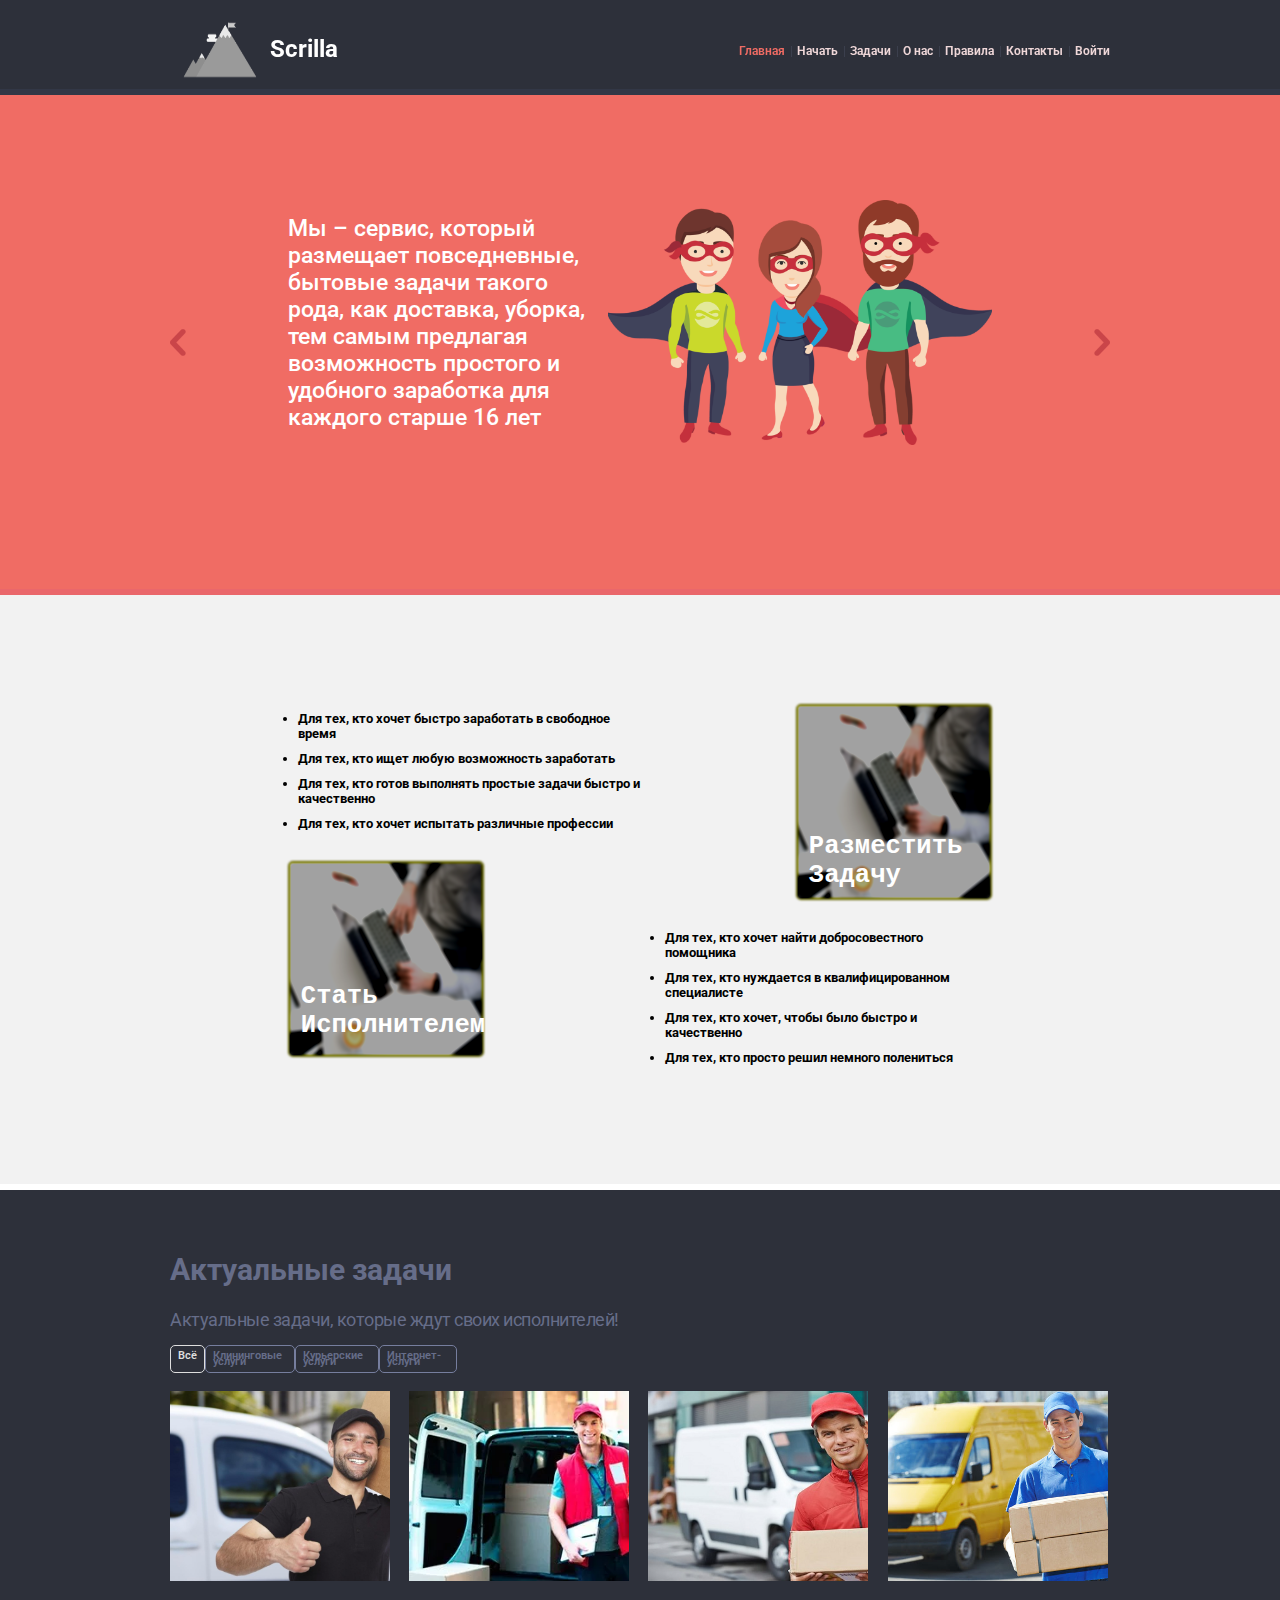
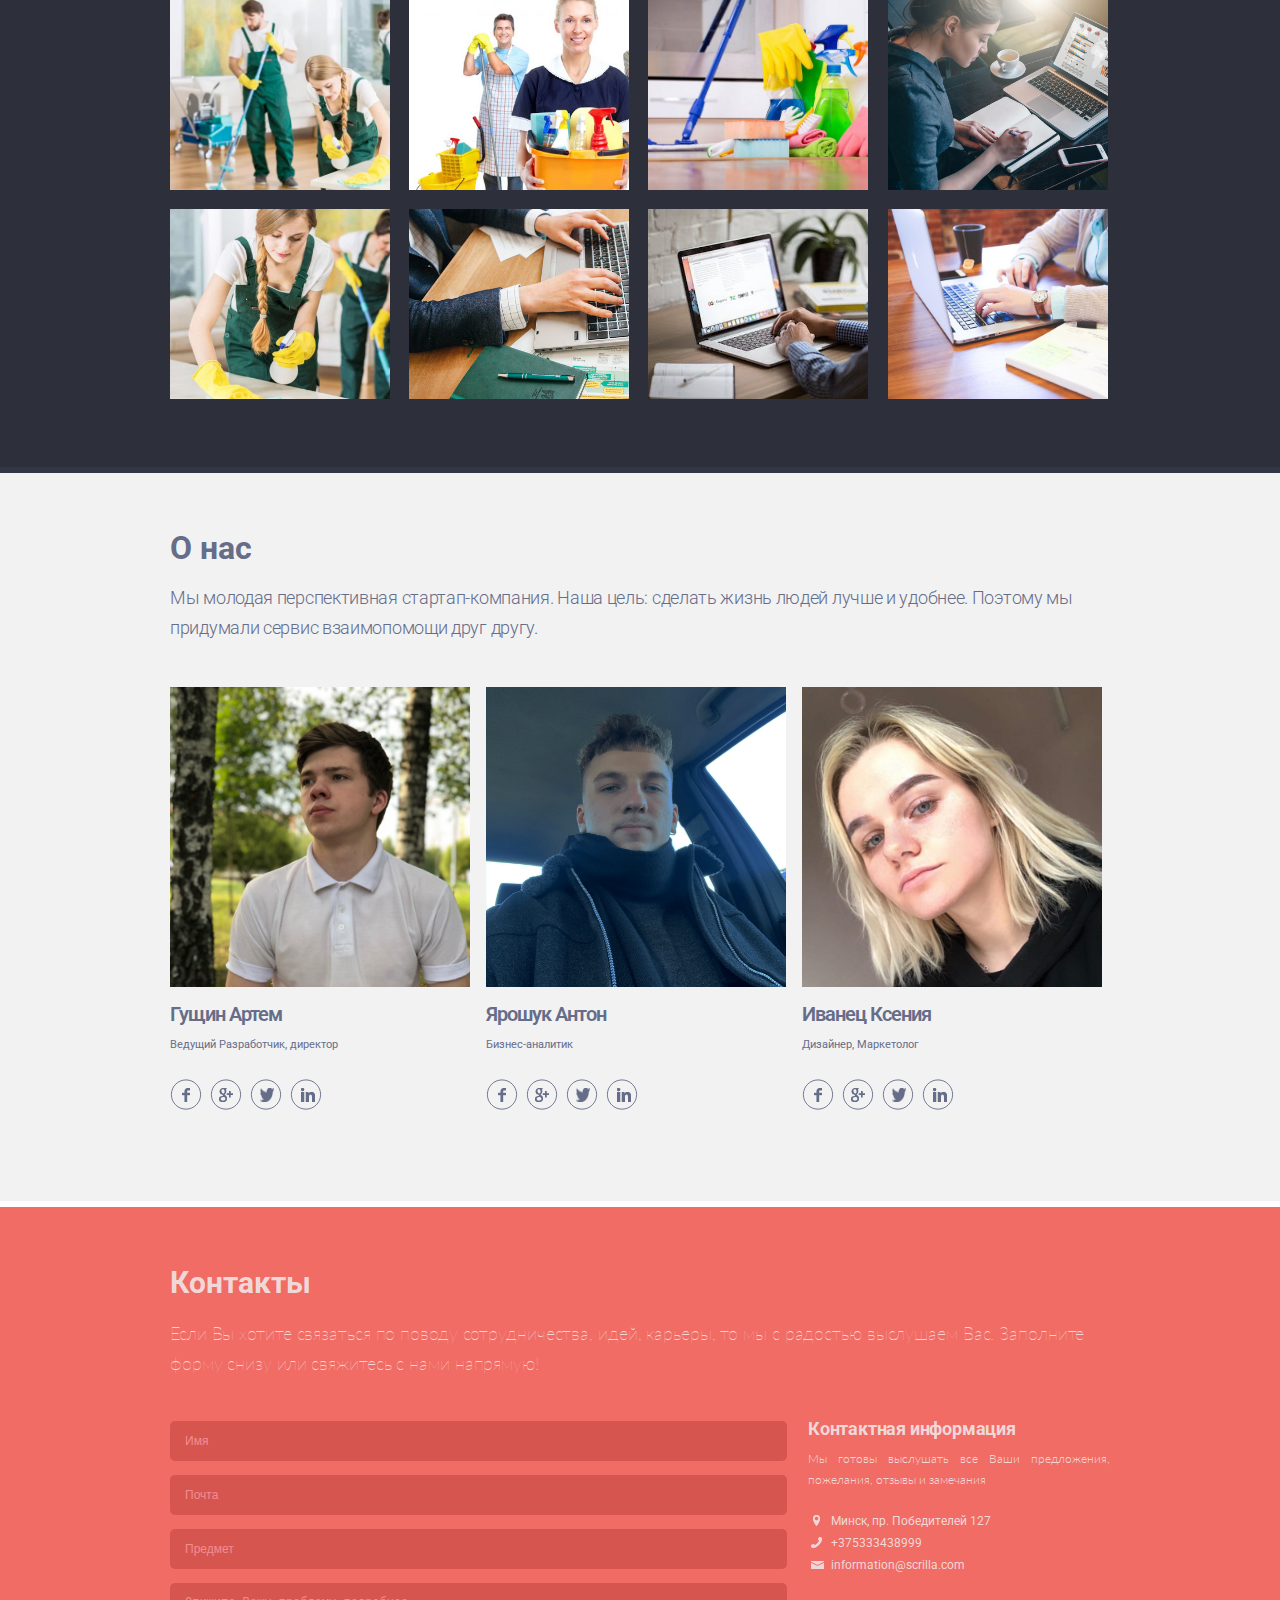
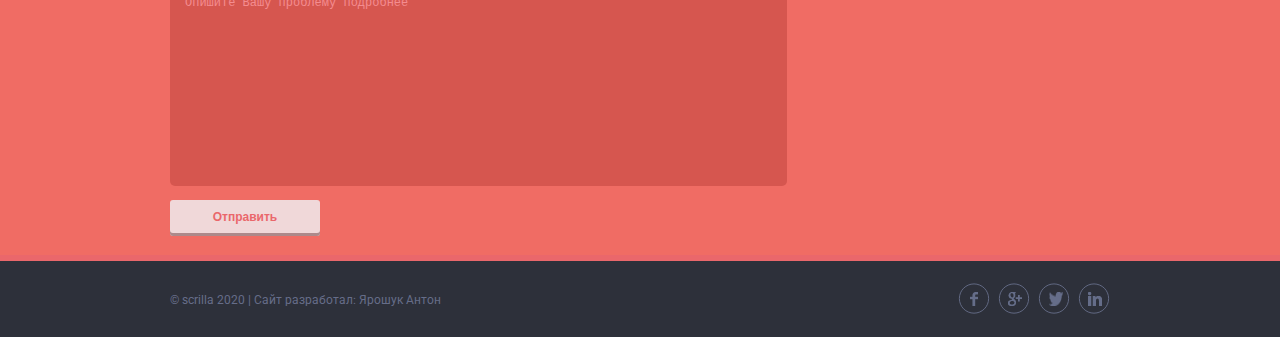
==== commit 4e891e39: "feat: hosting" ====
--- a/index.html
+++ b/index.html
@@ -4,7 +4,8 @@
     <meta charset="UTF-8">
     <meta name="viewport" content="width=device-width, initial-scale=1.0">
     <link rel="stylesheet" href="style.css">
-    <title>Singolo</title>
+    <link href="https://fonts.googleapis.com/css?family=Roboto&display=swap" rel="stylesheet">
+    <title>Scrilla</title>
 </head>
 <body>
     <header>
@@ -16,10 +17,12 @@
             </div>
             <nav id="nav" class="header-elem right">
                 <a class="active hover" href="#home" title="home">Главная</a>
-                <p class="dot">·</p><a class="hover" href="#services" title="services">Правила</a>
-                <p class="dot">·</p><a class="hover" href="#portfolio" title="portfolio">О нас</a>
-                <p class="dot">·</p><a class="hover" href="#about" title="about">Контакты</a>
-                <p class="dot">·</p><a class="hover" href="#contact" title="contact">Войти</a>
+                <p class="dot"> | </p><a class="hover" href="#services" title="services">Начать</a>
+                <p class="dot"> | </p><a class="hover" href="#portfolio" title="portfolio">Задачи</a>
+                <p class="dot"> | </p><a class="hover" href="#about" title="about">О нас</a>
+                <p class="dot"> | </p><a class="hover" href="#about" title="about">Правила</a>
+                <p class="dot"> | </p><a class="hover" href="#contact" title="contact">Контакты</a>
+                <p class="dot"> | </p><a class="hover" href="#about" title="about">Войти</a>
             </nav>
         </div>
     </header>
@@ -30,11 +33,11 @@
                 <img id="chev_l" class="chevs" src="assets/singolo1/chev_left.svg">
                 <div id="slides">
                     <!-- <img src="assets/Slide-2.png" alt="slide_2" class="slide slide_2">  -->
-                    <div class="slide slide_2 disable">
-                        <p>"Мы – сервис, который размещает повседневные, бытовые задачи такого рода, как доставка, уборка, тем самым предлагая возможность простого и удобного заработка для каждого старше 16 лет "</p>
+                    <div class="slide slide_2 active_slide_r">
+                        <p>Мы – сервис, который размещает повседневные, бытовые задачи такого рода, как доставка, уборка, тем самым предлагая возможность простого и удобного заработка для каждого старше 16 лет</p>
                         <img src="./assets/best-support.png" alt="support">
                     </div>
-                    <div class="slide slide_1 active_slide_l">
+                    <div class="slide slide_1 disable">
                         <div class="vertical">   
                             <img src="assets/singolo1/debilniki/vertical/Shadow.svg" alt="shadow" class="shadow_v">
                             <img src="assets/singolo1/debilniki/vertical/Base.svg" alt="base" class="base_v">
@@ -91,15 +94,15 @@
             </div>
         </section>
         <section class="portfolio">
-            <div id="portfolio" class="flag_margin"></div>
+            <div id="portfolio" class="flag_margin_portfolio"></div>
             <div class="content portfolio-content">
                 <h2>Актуальные задачи</h2>
-                <p>Duis mollis, est non commodo luctus, nisi erat porttitor ligula, eget lacinia odio sem nec elit.</p>
+                <p>Актуальные задачи, которые ждут своих исполнителей!</p>
                 <nav id="portfolio_nav">
-                    <p class=" nav_p portfolio_active">All</p>
-                    <p>Web Design</p>
-                    <p>Graphic Design</p>
-                    <p>Artwork</p>
+                    <p class=" nav_p portfolio_active">Всё</p>
+                    <p>Клининговые услуги</p>
+                    <p>Курьерские услуги</p>
+                    <p>Интернет-услуги</p>
                 </nav>
                 <!-- OVER 100000000000000000000000 IQ MOVES -->
                 <ul id="portfolio_pics"  class="portfolio-grid">    
@@ -121,14 +124,14 @@
         <section class="about_us">
             <div id="about" class="flag_margin"></div>
             <div class="content about_us-content">
-                <h2>About Us</h2>
-                <p>Fusce dapibus, tellus ac cursus commodo, tortor mauris condimentum. Duis mollis, non commodo luctus, nisi erat porttitor ligula, eget lacinia odio sem nec elit. Fusce dapibus, tellus ac cursus commodo, tortor mauris condimentum nibh.</p>
+                <h2>О нас</h2>
+                <p>Мы молодая перспективная стартап-компания. Наша цель: сделать жизнь людей лучше и удобнее. Поэтому мы придумали сервис взаимопомощи друг другу.</p>
                 <div class="about_us-grid">
                     <div class="about_us--grid-element">
                         <img src="assets/singolo2/footer_pics/about_us_photos/1.png" alt="1">
                         <div class="about_us--text-element">
-                            <h3>Adam Jensen</h3>
-                            <p>Quisque luctus, quam eget molestie commodo, lacus purus cursus purus, nec rutrum tellus dolor id lorem.</p>
+                            <h3>Гущин Артем</h3>
+                            <p>Ведущий Разработчик, директор</p>
                             <div class="about_us--grid-icons">
                                 <img src="assets/singolo2/footer_pics/about_us_icons/ellipse.svg" alt="ellipse" class="ellipse_as">
                                 <img src="assets/singolo2/footer_pics/about_us_icons/facebook.png" alt="facebook" class="facebook_as">
@@ -147,8 +150,8 @@
                     <div class="about_us--grid-element">
                         <img src="assets/singolo2/footer_pics/about_us_photos/2.png" alt="2">
                         <div class="about_us--text-element">
-                            <h3>Desmond Miles</h3>
-                            <p>Curabitur vestibulum eget mauris quis laoreet. Phasellus in quam laoreet, viverra lacus ut, ultrices velit.</p>
+                            <h3>Ярошук Антон</h3>
+                            <p>Бизнес-аналитик</p>
                             <div class="about_us--grid-icons">
                                 <img src="assets/singolo2/footer_pics/about_us_icons/ellipse.svg" alt="ellipse" class="ellipse_as">
                                 <img src="assets/singolo2/footer_pics/about_us_icons/facebook.png" alt="facebook" class="facebook_as">
@@ -167,8 +170,8 @@
                     <div class="about_us--grid-element">
                         <img src="assets/singolo2/footer_pics/about_us_photos/3.png" alt="3">
                         <div class="about_us--text-element">
-                            <h3>Scolara Visari</h3>
-                            <p>Nulla sed nunc et tortor luctus faucibus. Morbi at aliquet turpis, et consequat felis. Quisque condimentum.</p>
+                            <h3>Иванец Ксения</h3>
+                            <p>Дизайнер, Маркетолог</p>
                             <div class="about_us--grid-icons">
                                 <img src="assets/singolo2/footer_pics/about_us_icons/ellipse.svg" alt="ellipse" class="ellipse_as">
                                 <img src="assets/singolo2/footer_pics/about_us_icons/facebook.png" alt="facebook" class="facebook_as">
@@ -190,50 +193,50 @@
         <section class='quote'>
             <div id="contact" class="flag_margin"></div>
             <div class="content quote-form">
-                <h2>Get a Quote</h2>
-                <p>Fusce dapibus, tellus ac cursus commodo, tortor mauris condimentum. Duis mollis, non commodo luctus, nisi erat porttitor ligula, eget lacinia odio sem nec elit. Fusce dapibus, tellus ac cursus commodo, tortor mauris condimentum nibh.</p>
+                <h2>Контакты</h2>
+                <p>Если Вы хотите связаться по поводу сотрудничества, идей, карьеры, то мы с радостью выслушаем Вас. Заполните форму снизу или свяжитесь с нами напрямую!</p>
                 <div class="quote--form-contact">
                     <form action="POST">
-                        <input type="text" id="name" class="size form-element input name" name="name" placeholder="Name (Required)" required>
-                        <input type="email" id="email" class=" size form-element input email" name="email" placeholder="Email (Required)" required>
-                        <input type="text" id="subject" class="size form-element input" name="subject" placeholder="Subject">
-                        <textarea id="describe" name="message" class=" size form-element textarea" placeholder="Describe your project in detail..." cols="30" rows="13"></textarea>
-                        <input id="button" type="submit" class="form-element button" value="Submit">
+                        <input type="text" id="name" class="size form-element input name" name="name" placeholder="Имя" required>
+                        <input type="email" id="email" class=" size form-element input email" name="email" placeholder="Почта" required>
+                        <input type="text" id="subject" class="size form-element input" name="subject" placeholder="Предмет">
+                        <textarea id="describe" name="message" class=" size form-element textarea" placeholder="Опишите Вашу проблему подробнее" cols="30" rows="13"></textarea>
+                        <input id="button" type="submit" class="form-element button" value="Отправить">
                     </form>
                     <div class="contact">
-                        <h3>Contact Information</h3>
-                        <p>Quisque hendrerit purus dapibus, ornare nibh vitae, viverra nibh. Fusce vitae aliquam tellus. Proin sit amet volutpat libero. Nulla sed nunc et tortor luctus faucibus. Morbi at aliquet turpis, et consequat felis.</p>
+                        <h3>Контактная информация</h3>
+                        <p>Мы готовы выслушать все Ваши предложения, пожелания, отзывы и замечания</p>
                         <div class="location_q">
                             <img src="assets/singolo3/location.png" alt="location" class="ico-location">
-                            <p>Elm St. 14/05 Lost City </p>
+                            <p>Минск, пр. Победителей 127 </p>
                         </div>
                          <div class="phone_q">
                             <img src="assets/singolo3/phone.png" alt="phone" class="ico-phone">
-                            <a class="phone_q" href="tel:035283318635">03528 331 86 35</a>
+                            <a class="phone_q" href="tel:035283318635">+375333438999</a>
                         </div>
                         <div class="mail_q">
                             <img src="assets/singolo3/mail.png" alt="mail" class="ico-mail">
-                            <a class="mail_q" href="mailto:info@singolo.com">info@singolo.com</a>
+                            <a class="mail_q" href="mailto:info@singolo.com">information@scrilla.com</a>
                         </div>
                     </div>
                 </div> 
             </div>
             <div id="message-block" class="hidden">
                 <div id=message>
-                    <p>The letter was sent</p>
+                    <p>Письмо отправлено</p>
                     <br>
-                    <p class="left">Subject:<span id="subjectResult"></span></p>
+                    <p class="left">Тема:<span id="subjectResult"></span></p>
                     <br>
-                    <p class="left">Description:<span id="descriptionResult"></span></p>
+                    <p class="left">Описание<span id="descriptionResult"></span></p>
                     <br>
-                    <button id="close-button">OK</button>
+                    <button id="close-button">Ок</button>
                 </div>
             </div>
         </section> 
     </main>
     <footer class="footer">
         <div class="content footer-icons">
-            <p class="copyright">&copy; Copyright 2013</p>
+            <p class="copyright">&copy; scrilla 2020             |            Сайт разработал: Ярошук Антон</p>
             <div class="footer--icons-right">
                 <img src="assets/singolo2/footer_pics/about_us_icons/ellipse.svg" alt="ellipse" class="ellipse">
                 <img src="assets/singolo2/footer_pics/about_us_icons/facebook.png" alt="facebook" class="facebook">
--- a/style.css
+++ b/style.css
@@ -7,7 +7,7 @@
 @import url("https://fonts.googleapis.com/css?family=Lato&display=swap");
 
 html {
-  font-family: "Lato", sans-serif;
+  font-family: 'Roboto', sans-serif;
   cursor: default;
   scroll-behavior: smooth;
   overflow-x: hidden;
@@ -23,12 +23,25 @@
   padding: 0;
   margin: 0;
 }
+pre
+{
+  z-index: 20;
+}
+.h1:hover
+{
+  opacity: 0.7;
+  color: #d6564f;
+}
 body {
   background-color: rgb(45, 48, 58);
 }
 .flag_margin {
   position: absolute;
-  margin-top: -89px;
+  margin-top: -88px;
+}
+.flag_margin_portfolio {
+  position: absolute;
+  margin-top: -87px;
 }
 .flag_margin_services {
   position: absolute;
@@ -149,7 +162,7 @@
   font-weight: 700;
 }
 .block_1 > pre {
-  z-index: 5;
+  z-index: 2;
   margin: 11vw 0 0 1vw;
   position: absolute;
   color: white;
@@ -157,7 +170,7 @@
   font-size: 2vw;
 }
 .block_2 > pre {
-  z-index: 5;
+  z-index: 2;
   margin: 10vw 0 0 12vw;
   position: absolute;
   color: white;
@@ -487,11 +500,12 @@
   max-height: 640px;
   background-color: #f2f2f2;
   border-bottom: 6px solid #ffffff;
+  font-size: 5rem;
 }
 .our_services-text {
   color: #666d89;
   text-align: justify;
-  font-size: 1.125rem;
+  font-size: 5rem;
   padding-top: 29px;
   line-height: 30px;
   color: #767e9e;
